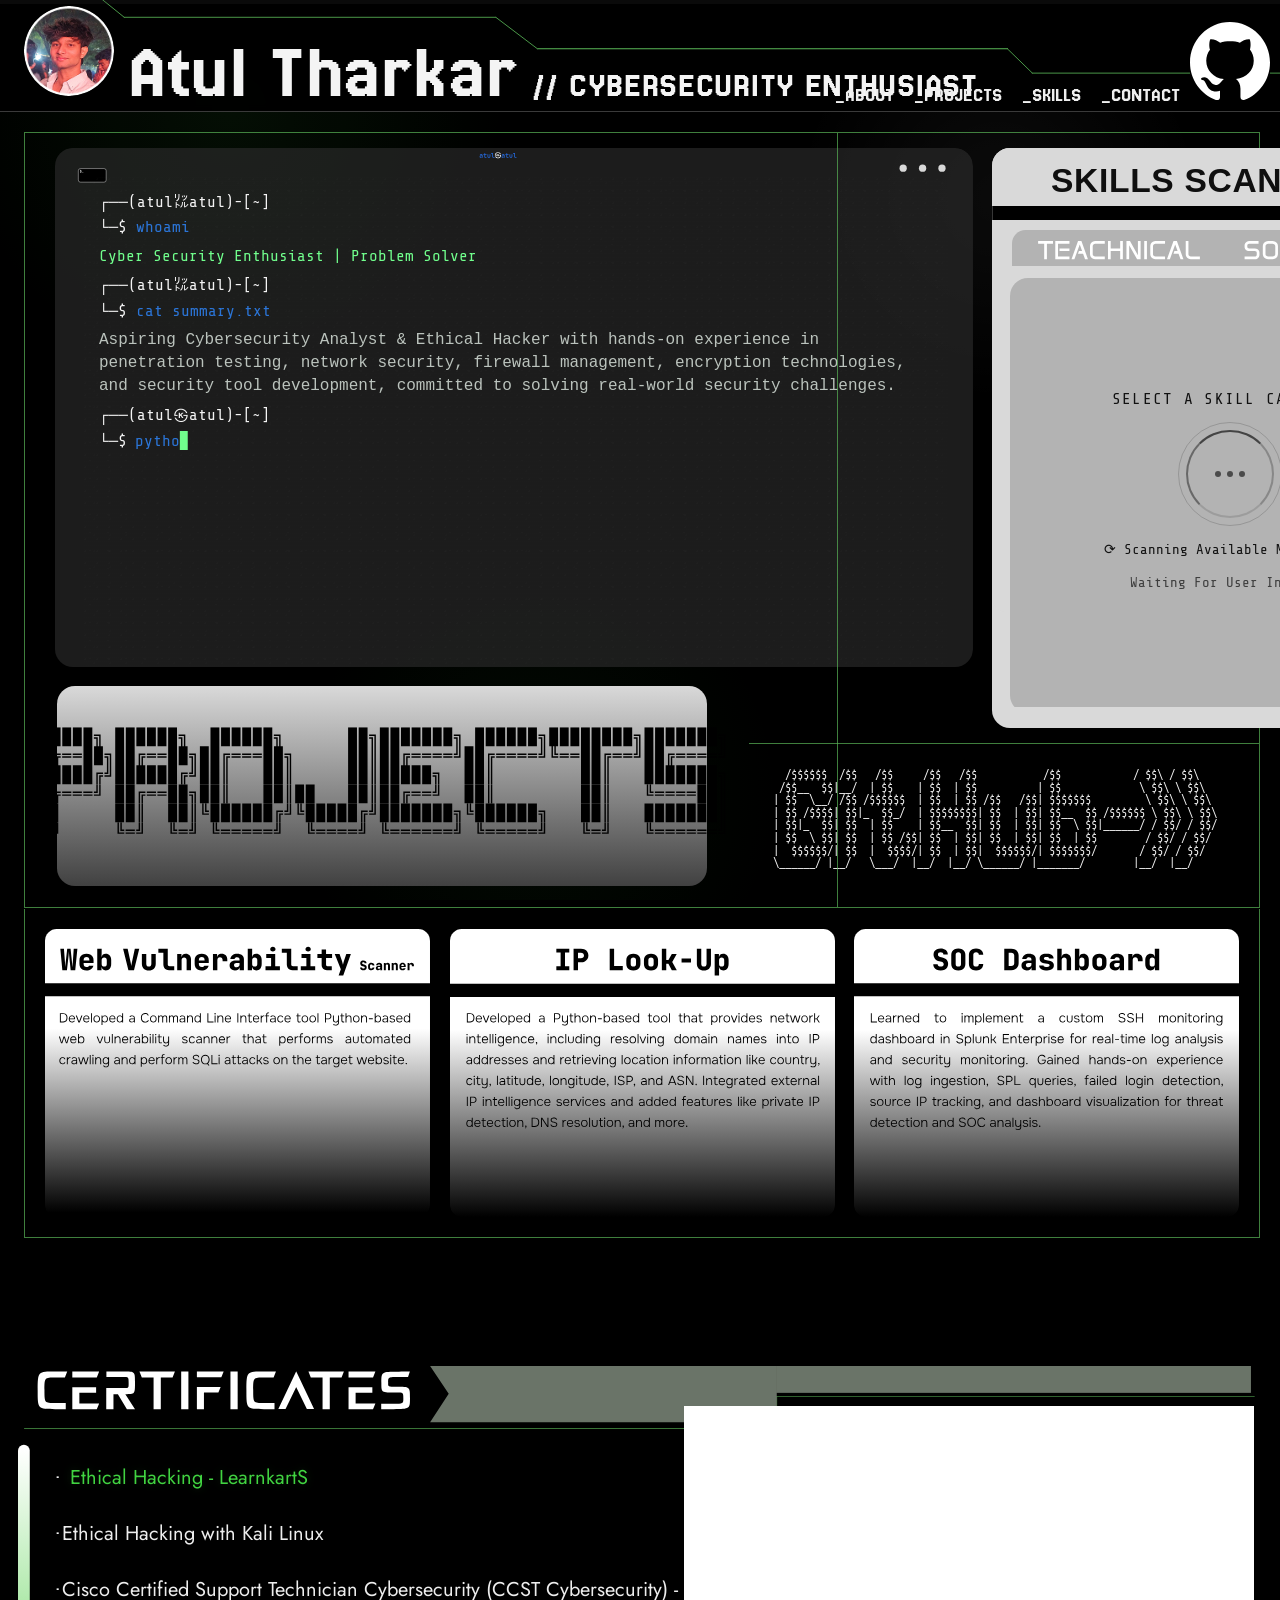
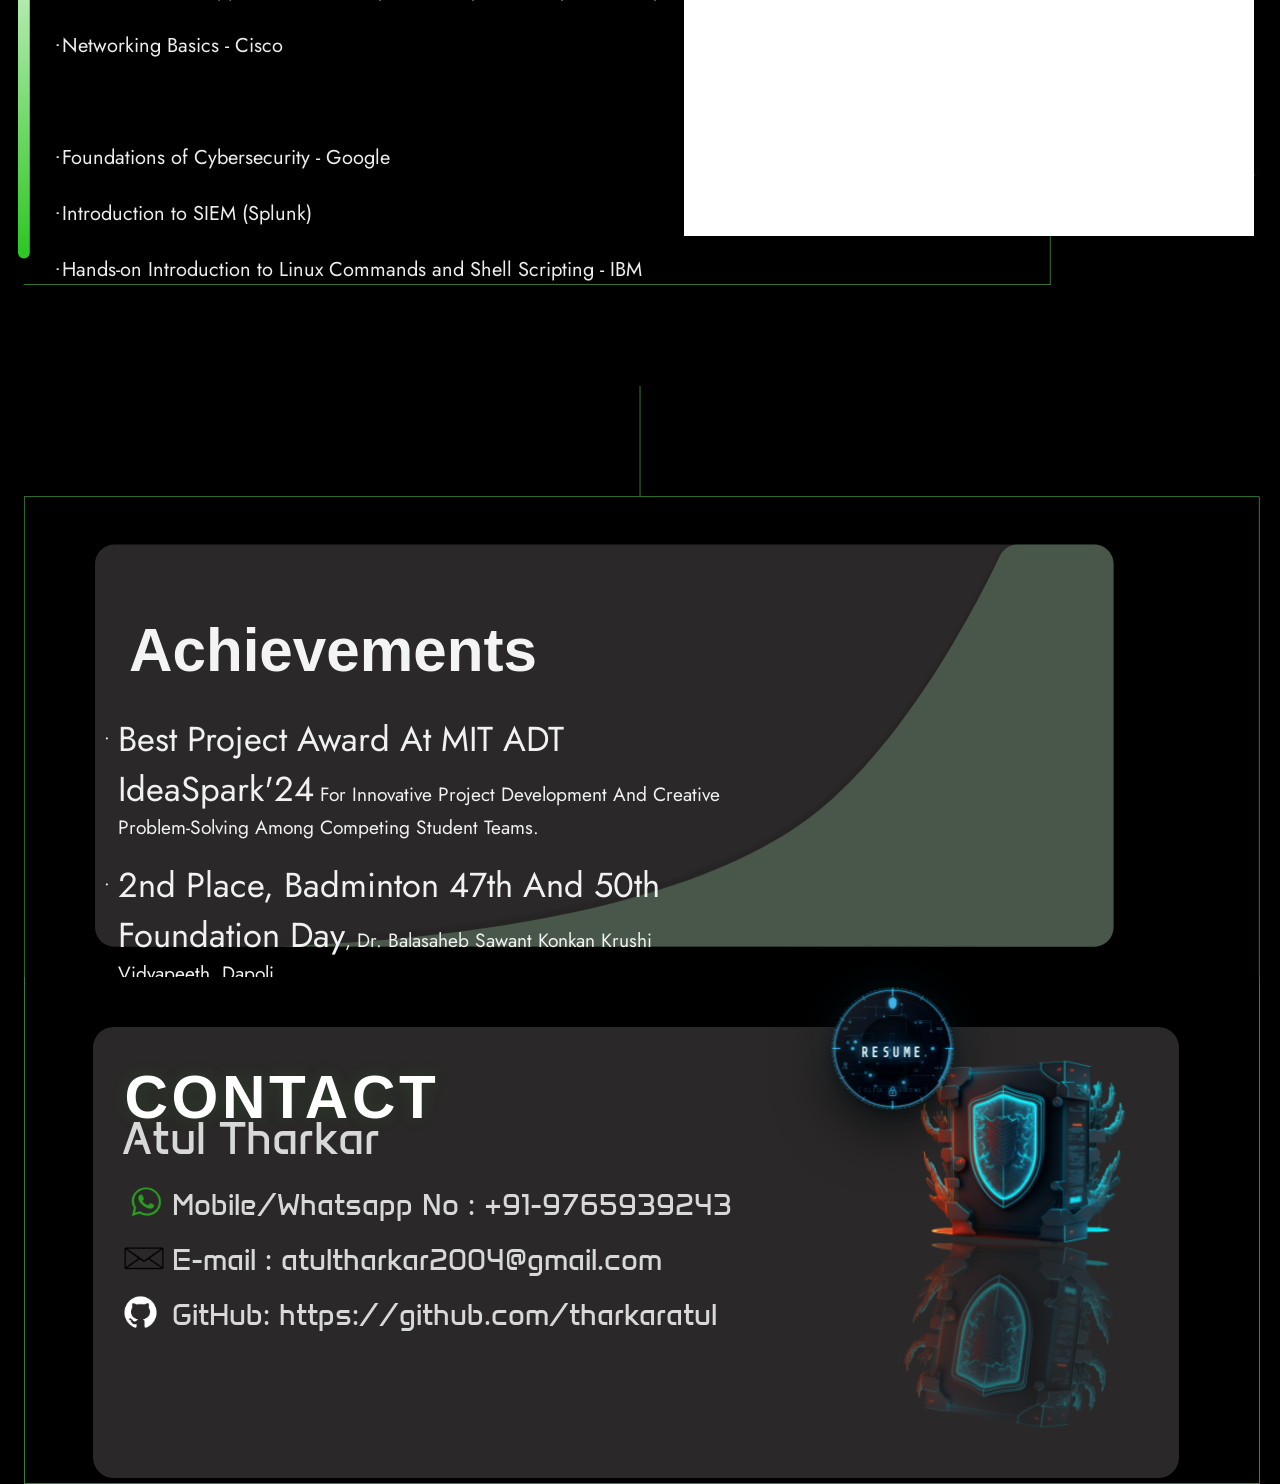
==== desktop.html @ 299be749 "Add responsive mobile portfolio" ====
<!doctype html>
<html lang="en">
  <head>
    <meta charset="UTF-8" />
    <meta name="viewport" content="width=1500, initial-scale=1.0" />
    <link href='https://fonts.googleapis.com/css?family=Jost' rel='stylesheet'>
    <link href='https://fonts.googleapis.com/css?family=Kodchasan' rel='stylesheet'>
    <link href='https://fonts.googleapis.com/css?family=Anta' rel='stylesheet'>
    <title>Atul Tharkar | Portfolio</title>
    <link
      rel="stylesheet"
      href="https://fonts.googleapis.com/css2?family=Jersey+25&family=Major+Mono+Display&family=Share+Tech+Mono&family=Teko:wght@500;600;700&display=swap"
    />
    <link rel="stylesheet" href="./style.css" />
  </head>
  <body>
    <div class="scroll-progress" aria-hidden="true">
      <span class="scroll-progress-bar" id="scroll-progress-bar"></span>
    </div>
    <div class="page-ambient" aria-hidden="true">
      <div class="cursor-spotlight" id="cursor-spotlight"></div>
      <div class="floating-particles" id="floating-particles"></div>
    </div>
    <div class="resume-bubble-layer" aria-live="polite">
      <button class="resume-bubble" id="resume-bubble" type="button" aria-label="Download resume">
        <span class="rbl-glass-base" aria-hidden="true"></span>
        <canvas class="rbl-circuit-canvas" id="rbl-circuit-canvas" aria-hidden="true"></canvas>
        <svg class="rbl-hud-ring" id="rbl-hud-ring" viewBox="0 0 200 200" aria-hidden="true">
          <circle class="rbl-ring-outer" cx="100" cy="100" r="94"/>
          <g class="rbl-ticks" id="rbl-ticks"></g>
          <circle class="rbl-ring-scan" cx="100" cy="100" r="88"/>
          <circle class="rbl-ring-inner" cx="100" cy="100" r="78"/>
          <path class="rbl-bracket" d="M100,8 L100,18"/>
          <path class="rbl-bracket" d="M100,182 L100,192"/>
          <path class="rbl-bracket" d="M8,100 L18,100"/>
          <path class="rbl-bracket" d="M182,100 L192,100"/>
          <g class="rbl-shield" transform="translate(100,28)">
            <path d="M0,-8 L6,-4 L6,2 Q6,8 0,11 Q-6,8 -6,2 L-6,-4 Z"/>
          </g>
          <g class="rbl-lock" transform="translate(100,168)">
            <rect x="-5" y="-3" width="10" height="8" rx="1"/>
            <path d="M-3,-3 Q-3,-9 0,-9 Q3,-9 3,-3"/>
            <circle cx="0" cy="1" r="1.5" fill="none" stroke-width="1"/>
          </g>
          <text class="rbl-hud-label" x="22" y="72">SEC</text>
          <text class="rbl-hud-label" x="22" y="132">LVL</text>
          <text class="rbl-hud-label rbl-hud-label-right" x="178" y="72">HUD</text>
          <text class="rbl-hud-label rbl-hud-label-right" x="178" y="132">v2.4</text>
          <circle class="rbl-status-dot rbl-dot-a" cx="38" cy="100" r="2.5"/>
          <circle class="rbl-status-dot rbl-dot-b" cx="162" cy="100" r="2.5"/>
        </svg>
        <span class="rbl-sheen" aria-hidden="true"></span>
        <span class="rbl-core" aria-hidden="true"></span>
        <span class="rbl-label" data-default="RESUME" data-hover="DOWNLOAD" aria-hidden="true">RESUME</span>
        <span class="rbl-sublabel" aria-hidden="true">[ CLICK TO ACCESS ]</span>
        <span class="rbl-orbit-wrap" id="rbl-orbit-particles" aria-hidden="true"></span>
        <span class="rbl-ambient" aria-hidden="true"></span>
        <span class="rbl-ripple" id="rbl-ripple" aria-hidden="true"></span>
      </button>
      <div class="resume-terminal-popup" id="resume-terminal-popup" aria-hidden="true">
        <div class="resume-terminal-popup-head">resume-daemon</div>
        <div class="resume-terminal-popup-body">Downloading resume.pdf...</div>
        <div class="resume-terminal-popup-bar">███████████ 100%</div>
      </div>
    </div>
    <header class="site-header">
      <div class="container top-bar">
        <img src="./src/Group 7.svg" alt="" aria-hidden="true" class="header-frame-line" />
        <a href="#home" class="brand-wrap">
          <img src="./src/avatar.png" alt="Atul Tharkar" class="avatar" />
          <span class="brand-text">Atul Tharkar</span>
          <span class="tagline">// CYBERSECURITY ENTHUSIAST</span>
        </a>
        <nav aria-label="Main navigation">
          <ul class="nav-links">
            <li><a href="#about">_ABOUT</a></li>
            <li><a href="#projects">_PROJECTS</a></li>
            <li><a href="#skills">_SKILLS</a></li>
            <li><a href="#contact">_CONTACT</a></li>
          </ul>
        </nav>
        <a href="https://github.com/tharkaratul?tab=repositories" class="github-pill" aria-label="GitHub profile">
          <img src="./src/GitHub_Invertocat_White.svg" alt="GitHub" class="github-image"/>
        </a>
      </div>
    </header>

    <main id="home" class="container">
      <section class="hero-grid reveal-up" data-reveal data-parallax data-parallax-speed="0.03">
        <div class="panel_terminal reveal-up motion-card" id="about" data-reveal data-tilt>
          <div class="terminal-window" aria-label="Animated terminal introduction">
            <img src="./src/Group 14.svg" alt="" class="terminal_panel"/>
            <div class="terminal-shell" id="terminal-shell">
              <div class="terminal-noise" aria-hidden="true"></div>
              <div class="terminal-scanlines" aria-hidden="true"></div>
              <div class="terminal-matrix" id="terminal-matrix" aria-hidden="true"></div>
              <div class="terminal-output" id="terminal-output"></div>
              <div class="terminal-kali-display" id="terminal-kali-display" style="display:none;">
                <div class="terminal-kali-display-top">┌──(atul㉿atul)-[~]</div>
                <div class="terminal-kali-display-bottom">
                  <span>└─$</span>
                  <span class="terminal-kali-typing" id="terminal-kali-typing"></span>
                </div>
              </div>
              <form class="terminal-input-row is-hidden" id="terminal-form" autocomplete="off">
                <label class="terminal-input-prompt" for="terminal-input">
                  <span class="terminal-input-entry terminal-prompt-kali" id="terminal-prompt-kali">
                    <span class="terminal-input-prompt-kali-top">┌──(atul㉿atul)-[~]</span>
                    <span class="terminal-input-prompt-kali-bottom">└─$</span>
                    <input class="terminal-input" id="terminal-input" name="terminal-input" type="text"
                      autocapitalize="off" autocomplete="off" autocorrect="off" spellcheck="false"/>
                  </span>
                  <span class="terminal-input-entry terminal-prompt-cmd is-hidden" id="terminal-prompt-cmd">
                    <span class="terminal-input-prompt-bottom">Command :</span>
                    <input class="terminal-input terminal-input-cmd" id="terminal-input-cmd" name="terminal-input-cmd" type="text"
                      autocapitalize="off" autocomplete="off" autocorrect="off" spellcheck="false"/>
                  </span>
                </label>
              </form>
            </div>
          </div>
        </div>

        <div class="panel panel-skills reveal-up motion-card" id="skills" data-reveal data-tilt>
          <img src="./src/Rectangle 3.svg" alt="Skills scanner panel" />
          <h2 class="skills-title">SKILLS SCANNER</h2>
          <img src="./src/Line 2.svg" class="scanner-line"/>
          <div class="skills-buttons" aria-label="Skills scanner filters">
            <button class="skills-filter-button" type="button" data-view="technical">
              <img src="./src/Group 15.svg" alt="" aria-hidden="true" />
            </button>
            <button class="skills-filter-button" type="button" data-view="non-technical">
              <img src="./src/Group 16.svg" alt="" aria-hidden="true" />
            </button>
          </div>
          <section class="skills-scanner-content" aria-label="Technical skills scan results">
            <img src="./src/Rectangle 7.svg" alt="" aria-hidden="true" class="skills-scanner-bg"/>
            <pre class="skills-scanner-ascii">  ______ _     _ _ _           ______
 / _____) |   (_) | |         / _____)
( (____ | |  _ _| | |  ___   ( (____   ____ _____ ____  ____  _____  ____
 \____ \| |_/ ) | | | /___)   \____ \ / ___|____ |  _ \|  _ \| ___ |/ ___)
 _____) )  _ (| | | ||___ |   _____) | (___/ ___ | | | | | | | ____| |
(______/|_| \_)_|\_)_|___/   (______/ \____)_____|_| |_|_| |_|_____)_|</pre>
            <div class="scanner-groups" id="scanner-groups"></div>
          </section>
        </div>
      </section>

      <section id="projects" class="projects-title-wrap reveal-up" data-reveal data-parallax data-parallax-speed="0.022">
        <div class="projects-title" aria-label="Projects title" data-reveal>
          <img src="./src/projects-bg.svg" alt="" class="projects-bg" />
          <img src="./src/projects-text.svg" alt="Projects" class="projects-text" />
        </div>
        <div class="Github_block">
          <a class="github-ascii-card reveal-up motion-card"
            href="https://github.com/tharkaratul?tab=repositories"
            target="_blank" rel="noreferrer" aria-label="Open GitHub profile" data-reveal data-tilt>
            <pre class="github-ascii">
    /$$$$$$  /$$   /$$     /$$   /$$           /$$            / $$\ / $$\
   /$$__  $$|__/  | $$    | $$  | $$          | $$             \ $$\ \ $$\
  | $$  \__/ /$$ /$$$$$$  | $$  | $$ /$$   /$$| $$$$$$$         \ $$\ \ $$\
  | $$ /$$$$| $$|_  $$_/  | $$$$$$$$| $$  | $$| $$__  $$ /$$$$$$ \ $$\ \ $$\
  | $$|_  $$| $$  | $$    | $$__  $$| $$  | $$| $$  \ $$|______/ / $$/ / $$/
  | $$  \ $$| $$  | $$ /$$| $$  | $$| $$  | $$| $$  | $$        / $$/ / $$/
  |  $$$$$$/| $$  |  $$$$/| $$  | $$|  $$$$$$/| $$$$$$$/       / $$/ / $$/
  \______/ |__/   \___/  |__/  |__/ \______/ |_______/        |__/  |__/</pre>
          </a>
        </div>
      </section>

      <section class="cards-grid reveal-up" data-reveal>
        <article class="project-card reveal-up motion-card glow-border" data-reveal data-tilt>
          <img src="./src/Group 5.svg" alt="Web-Vulnerability-Scanner" class="project-card-image" />
          <a class="project-view-link" href="https://github.com/tharkaratul/Web-Vulnerability-Scanner" target="_blank" rel="noreferrer">View</a>
        </article>
        <article class="project-card reveal-up motion-card glow-border" data-reveal data-tilt data-reveal-delay="0.08">
          <img src="./src/Group 6.svg" alt="IP Look-Up project panel" class="project-card-image"/>
          <a class="project-view-link" href="https://github.com/tharkaratul/IP-Location-Look-Up" target="_blank" rel="noreferrer">View</a>
        </article>
        <article class="project-card reveal-up motion-card glow-border" data-reveal data-tilt data-reveal-delay="0.16">
          <img src="./src/Group_11.svg" alt="SOC Dashboard project panel" class="project-card-image" />
          <a class="project-view-link" href="https://github.com/tharkaratul/Splunk-SSH_Dashboard" target="_blank" rel="noreferrer">View</a>
        </article>
      </section>

      <section class="certificates-section reveal-up" aria-labelledby="certificates-title" data-reveal data-parallax data-parallax-speed="0.018">
        <img src="./src/Group 12.svg" alt="" aria-hidden="true" class="certificates-frame" />
        <div class="certificates-copy">
          <img src="./src/Group 20.svg" alt="" class="certificate-head"/>
          <ul class="certificates-list">
            <li class="reveal-up" data-reveal>
              <button class="certificate-link is-active" type="button" data-preview-type="pdf"
                data-preview-src="./certificate/cehv12.pdf#toolbar=0&navpanes=0&scrollbar=0" data-file-label="cehv12.pdf">
                Ethical Hacking - LearnkartS
              </button>
            </li>
            <li class="reveal-up" data-reveal data-reveal-delay="0.05">
              <button class="certificate-link" type="button" data-preview-type="pdf"
                data-preview-src="./certificate/Coursera 34S3XPJH5AR4.pdf#toolbar=0&navpanes=0&scrollbar=0" data-file-label="Coursera 34S3XPJH5AR4.pdf">
                Ethical Hacking with Kali Linux
              </button>
            </li>
            <li class="reveal-up" data-reveal data-reveal-delay="0.1">
              <button class="certificate-link" type="button" data-preview-type="pdf"
                data-preview-src="./certificate/certiport.pdf#toolbar=0&navpanes=0&scrollbar=0" data-file-label="certiport.pdf">
                Cisco Certified Support Technician Cybersecurity (CCST Cybersecurity) - Cisco
              </button>
            </li>
            <li class="reveal-up" data-reveal data-reveal-delay="0.15">
              <button class="certificate-link" type="button" data-preview-type="pdf"
                data-preview-src="./certificate/NetworkingBasicsUpdate.pdf#toolbar=0&navpanes=0&scrollbar=0" data-file-label="NetworkingBasicsUpdate.pdf">
                Networking Basics - Cisco
              </button>
            </li>
            <li class="reveal-up" data-reveal data-reveal-delay="0.2">
              <button class="certificate-link" type="button" data-preview-type="pdf"
                data-preview-src="./certificate/CyberThreatManagementUpdate20250905-31-41xlsn.pdf#toolbar=0&navpanes=0&scrollbar=0" data-file-label="CyberThreatManagement.pdf">
                Cyber Threat Management - Cisco
              </button>
            </li>
            <li class="reveal-up" data-reveal data-reveal-delay="0.25">
              <button class="certificate-link" type="button" data-preview-type="pdf"
                data-preview-src="./certificate/google certificate.pdf#toolbar=0&navpanes=0&scrollbar=0" data-file-label="google certificate.pdf">
                Foundations of Cybersecurity - Google
              </button>
            </li>
            <li class="reveal-up" data-reveal data-reveal-delay="0.3">
              <button class="certificate-link" type="button" data-preview-type="pdf"
                data-preview-src="./certificate/SIEM.pdf#toolbar=0&navpanes=0&scrollbar=0" data-file-label="SIEM.pdf">
                Introduction to SIEM (Splunk)
              </button>
            </li>
            <li class="reveal-up" data-reveal data-reveal-delay="0.35">
              <button class="certificate-link" type="button" data-preview-type="pdf"
                data-preview-src="./certificate/Hands-On.pdf#toolbar=0&navpanes=0&scrollbar=0" data-file-label="Hands-On.pdf">
                Hands-on Introduction to Linux Commands and Shell Scripting - IBM
              </button>
            </li>
          </ul>
        </div>
        <aside class="certificate-preview motion-card glow-border" data-tilt data-reveal>
          <iframe class="certificate-pdf-viewer" title="Certificate PDF preview"></iframe>
          <div class="certificate-dummy-view">
            <p class="certificate-dummy-title">Preview available</p>
            <p class="certificate-dummy-path" id="certificate-dummy-path"></p>
          </div>
        </aside>
      </section>

      <section class="achievements-contact-section reveal-up" aria-label="Achievements and contact" data-reveal data-parallax data-parallax-speed="0.014">
        <img src="./src/Group 9.svg" alt="" aria-hidden="true" class="achievements-frame" />
        <div class="achievements-column">
          <img src="./src/Rectangle 13.svg" class="achievement-card"/>
          <h2 class="Achievements-title" data-reveal-delay="0.16">Achievements</h2>
          <ul class="achievements-list">
            <li class="reveal-up" data-reveal>
              <span class="achievement-lead">Best Project Award At MIT ADT IdeaSpark'24</span> For Innovative Project Development And
              Creative Problem-Solving Among Competing Student Teams.
            </li>
            <li class="reveal-up" data-reveal data-reveal-delay="0.08">
              <span class="achievement-lead">2nd Place, Badminton 47th And 50th Foundation Day</span>, Dr. Balasaheb Sawant Konkan
              Krushi Vidyapeeth, Dapoli
            </li>
            <li class="reveal-up" data-reveal data-reveal-delay="0.16">
              <span class="achievement-lead">Disciplinary Co-Head, MIT ADT ACES Club:</span> Led Event Discipline, Managed Teams, And
              Ensured Seamless Execution Of Large-Scale College Activities.
            </li>
          </ul>
        </div>
      </section>

      <section class="contact-section reveal-up" id="contact" aria-label="Contact" data-reveal>
        <img src="./src/Group 23.svg" alt="" aria-hidden="true" class="contact-section-bg" />
        <div class="contact-section-content">
          <h2 class="contact-section-title">CONTACT</h2>
          <ul class="contact-section-list">
            <li class="reveal-up" data-reveal><a class="contact-name">Atul Tharkar</a></li>
            <li class="reveal-up" data-reveal data-reveal-delay="0.06">
              <img src="./src/whatsapp-icon.png" class="whatsapp-icon">
              Mobile/Whatsapp No : <a href="https://wa.me/9765939243">+91-9765939243</a>
            </li>
            <li class="reveal-up" data-reveal data-reveal-delay="0.12">
              E-mail : <img src="./src/mail-icon.png" class="mail-icon">
              <a href="mailto:atultharkar2004@gmail.com">atultharkar2004@gmail.com</a>
            </li>
            <li class="reveal-up" data-reveal data-reveal-delay="0.18">
              <img src="./src/github.png" class="github">
              GitHub: <a href="https://github.com/tharkaratul?tab=repositories" target="_blank" rel="noreferrer">https://github.com/tharkaratul</a>
            </li>
            <li class="reveal-up" data-reveal>
              <img src="./src/google-icon.svg" class="google-icon"/>
              <a href="https://forms.gle/e1np7A6iPM3LC48H9">Google form</a>
            </li>
          </ul>
        </div>
      </section>
    </main>

    <script>
      /* ── DOM refs ────────────────────────────────────────────────── */
      const certificatePreview    = document.querySelector(".certificate-preview");
      const certificatePdfViewer  = document.querySelector(".certificate-pdf-viewer");
      const certificateDummyPath  = document.getElementById("certificate-dummy-path");
      const certificateLinks      = document.querySelectorAll(".certificate-link");
      const scannerContent        = document.querySelector(".skills-scanner-content");
      const scannerGroups         = document.getElementById("scanner-groups");
      const filterButtons         = document.querySelectorAll(".skills-filter-button");
      const scrollProgressBar     = document.getElementById("scroll-progress-bar");
      const cursorSpotlight       = document.getElementById("cursor-spotlight");
      const floatingParticles     = document.getElementById("floating-particles");
      const resumeBubble          = document.getElementById("resume-bubble");
      const resumeBubbleText      = document.querySelector(".rbl-label");
      const resumeBubbleRipple    = document.getElementById("rbl-ripple");
      const resumeTerminalPopup   = document.getElementById("resume-terminal-popup");
      const labTerminalShell      = document.getElementById("terminal-shell");
      const labTerminalOutput     = document.getElementById("terminal-output");
      const labTerminalForm       = document.getElementById("terminal-form");
      const labTerminalInput      = document.getElementById("terminal-input");
      const labTerminalMatrix     = document.getElementById("terminal-matrix");
      const labTerminalPromptKali = document.getElementById("terminal-prompt-kali");
      const labTerminalPromptCmd  = document.getElementById("terminal-prompt-cmd");
      const labTerminalInputCmd   = document.getElementById("terminal-input-cmd");
      const labTerminalKaliDisplay= document.getElementById("terminal-kali-display");
      const labTerminalKaliTyping = document.getElementById("terminal-kali-typing");

      /* ── Terminal helpers ────────────────────────────────────────── */
      const labPromptTop    = "\u250c\u2500\u2500(atul\u3351atul)-[~]";
      const labPromptBottom = "\u2514\u2500$";
      const labTerminalState = { busy:true, history:[], historyIndex:-1, pendingAction:null, matrixTimer:null, hasLoaded:false };
      const labSleep = ms => new Promise(r => setTimeout(r, ms));

      const typeKaliCommand = async (text, el) => {
        if (!el) return;
        el.textContent = "";
        for (let i = 0; i < text.length; i++) { el.textContent += text[i]; await labSleep(80); }
      };

      const escL = (v = "") => v.replaceAll("&","&amp;").replaceAll("<","&lt;").replaceAll(">","&gt;");
      const scrollL = (s=true) => labTerminalOutput?.scrollTo({ top:labTerminalOutput.scrollHeight, behavior:s?"smooth":"auto" });

      const focusL = () => requestAnimationFrame(() => {
        if (labTerminalInputCmd && !labTerminalInputCmd.disabled) { labTerminalInputCmd.focus({preventScroll:true}); return; }
        if (labTerminalInput && !labTerminalInput.disabled) labTerminalInput.focus({preventScroll:true});
      });

      const appendLNode = (node, s=true) => {
        if (!labTerminalOutput) return node;
        if (labTerminalForm && labTerminalForm.parentElement === labTerminalOutput)
          labTerminalOutput.insertBefore(node, labTerminalForm);
        else labTerminalOutput.appendChild(node);
        scrollL(s); return node;
      };

      const appendLL = (text, cls="") => { const d=document.createElement("div"); d.className=`terminal-line${cls?" "+cls:""}`; d.textContent=text; return appendLNode(d); };
      const appendLB = (text, cls="") => { const p=document.createElement("pre"); p.className=`terminal-block${cls?" "+cls:""}`; p.textContent=text; return appendLNode(p); };

      const buildLPrompt = (cmd="") => {
        const r=document.createElement("div"); r.className="terminal-prompt-line terminal-prompt-stack";
        r.innerHTML=`<span class="terminal-prompt">${escL(labPromptTop)}</span><span><span class="terminal-prompt">${escL(labPromptBottom)}</span>${cmd?` <span class="terminal-command">${escL(cmd)}</span>`:""}</span>`;
        return r;
      };
      const appendLE  = cmd => appendLNode(buildLPrompt(cmd));
      const appendLCE = cmd => { const r=document.createElement("div"); r.className="terminal-prompt-line terminal-cmd-echo"; r.innerHTML=`<span class="terminal-cmd-echo-label">Command :</span><span class="terminal-cmd-echo-value">${escL(cmd)}</span>`; return appendLNode(r); };
      const appendLIP = (cmd,p) => { const r=document.createElement("div"); r.className="terminal-prompt-line"; r.innerHTML=`<span class="terminal-prompt">${escL(p)}</span><span class="terminal-command">${escL(cmd)}</span>`; return appendLNode(r); };

      const typeLL = async (text, cls="", spd=16) => {
        const d=document.createElement("div"); d.className=`terminal-line${cls?" "+cls:""}`;
        appendLNode(d,false);
        for (let i=0;i<text.length;i++){d.textContent+=text[i];scrollL(false);await labSleep(spd);}
        scrollL(); return d;
      };

      const typeLPE = async (cmd, spd=28) => {
        const r=buildLPrompt(); r.querySelectorAll(".terminal-prompt")[1].insertAdjacentHTML("afterend",' <span class="terminal-command"></span>');
        appendLNode(r,false);
        const cn=r.querySelector(".terminal-command");
        for(let i=0;i<cmd.length;i++){cn.textContent+=cmd[i];scrollL(false);await labSleep(spd);}
        scrollL();
      };

      const setLA = (enabled, ph="", mode="cmd") => {
        if(!labTerminalInput||!labTerminalForm) return;
        labTerminalState.busy=!enabled;
        labTerminalForm.classList.toggle("is-hidden",!enabled&&!labTerminalState.hasLoaded);
        if(!enabled){labTerminalInput.disabled=true;labTerminalInput.blur();if(labTerminalInputCmd){labTerminalInputCmd.disabled=true;labTerminalInputCmd.blur();}return;}
        labTerminalState.hasLoaded=true; labTerminalForm.classList.remove("is-hidden");
        if(mode==="kali"){
          labTerminalPromptKali?.classList.remove("is-hidden"); labTerminalPromptCmd?.classList.add("is-hidden");
          labTerminalInput.disabled=false; labTerminalInput.placeholder=ph; labTerminalInput.value="";
          if(labTerminalInputCmd) labTerminalInputCmd.disabled=true;
          if(labTerminalOutput) labTerminalOutput.appendChild(labTerminalForm);
          scrollL(false); requestAnimationFrame(()=>labTerminalInput.focus({preventScroll:true}));
        } else {
          labTerminalPromptKali?.classList.add("is-hidden"); labTerminalPromptCmd?.classList.remove("is-hidden");
          const ai=labTerminalInputCmd||labTerminalInput; ai.disabled=false; ai.placeholder=ph; ai.value="";
          labTerminalInput.disabled=true;
          if(labTerminalOutput) labTerminalOutput.appendChild(labTerminalForm);
          scrollL(false); requestAnimationFrame(()=>ai.focus({preventScroll:true}));
        }
      };

      const addLD = () => appendLL("━━━━━━━━━━━━━━━━━━━━━━━━━━━━━━","terminal-divider");
      const rndF  = a => a[Math.floor(Math.random()*a.length)];
      const rndI  = (a,b) => Math.floor(Math.random()*(b-a+1))+a;
      const buildIP = () => [rndI(23,223),rndI(11,252),rndI(7,249),rndI(3,244)].join(".");
      const buildDate = off => { const d=new Date(Date.UTC(2026,rndI(0,11),rndI(1,28),rndI(0,23),rndI(0,59),rndI(0,59))); d.setUTCDate(d.getUTCDate()+off); return d.toUTCString(); };

      const geos = [{country:"Germany",code:"DE",region:"Bavaria",city:"Munich",lat:"48.1351",lon:"11.5820"},{country:"Singapore",code:"SG",region:"Central Region",city:"Singapore",lat:"1.3521",lon:"103.8198"},{country:"United States",code:"US",region:"Virginia",city:"Ashburn",lat:"39.0438",lon:"-77.4874"},{country:"Netherlands",code:"NL",region:"North Holland",city:"Amsterdam",lat:"52.3676",lon:"4.9041"},{country:"India",code:"IN",region:"Maharashtra",city:"Mumbai",lat:"19.0760",lon:"72.8777"}];
      const hosts = ["Cloudflare Inc.","Amazon Data Services","DigitalOcean LLC","Akamai International","Hetzner Online GmbH"];
      const sslIs = ["Let's Encrypt","DigiCert TLS RSA SHA256","Sectigo RSA Domain Validation","GlobalSign Secure Server CA","Google Trust Services"];
      const payloads = ["?","\\x27UNION SELECT","../","//*","' OR '1'='1","../../../etc/passwd","<script>alert(1)<\\/script>","${7*7}"];
      const crawlPaths = ["/blog/red-team-notes","/products/api/v1/status","/assets/js/dashboard.js","/login?redirect=%2Fadmin","/careers/security-analyst","/docs/exposure-checklist","/api/internal/heartbeat","/admin/backup-2026.zip","/reports/q2-findings","/support/ticket/incident-response"];

      const showBanner = async () => {
        addLD(); await typeLL("Interactive Cyber Lab Loaded","terminal-success",12); await typeLL("Type 'help' to begin","terminal-accent",12); addLD();
        await typeLL("Available Commands:","terminal-muted",12);
        for (const c of ["help","whoami","skills","projects","social","clear","lookup","scanner","crawler","matrix","sudo"]) await typeLL(`- ${c}`,"terminal-muted",10);
      };

      const runLookup = async t => {
        const ip=buildIP(),geo=rndF(geos),iss=rndF(sslIs),ho=rndF(hosts),vf=buildDate(0),vu=buildDate(rndI(60,120));
        await labSleep(220);
        await typeLL("You Only Got 500 Chances To Search ...!!!!!","terminal-warning",12);
        await typeLL(`Resolving target: ${t}`,"terminal-accent",12);
        await typeLL("IP Geolocation Result","terminal-success",12);
        await typeLL("-----------------------------------------------------","terminal-divider",2);
        for (const l of [`IP Address : ${ip}`,`Country    : ${geo.country}`,`Country Code: ${geo.code}`,`State/Region: ${geo.region}`,`City       : ${geo.city}`,"-----------------------------------------------------",`Latitude :- ${geo.lat}`,`Longitude :- ${geo.lon}`,`Hosting Company :- ${ho}`,`Issuer Name: ${iss}`,"-----------------------------------------------------",`Valid from: ${vf}`,`Valid until: ${vu}`]) {
          await typeLL(l,l.includes("----")?"terminal-divider":"terminal-muted",8); await labSleep(60);
        }
      };

      const runScanner = async fp => {
        if(fp) await typeLL(`Loaded payload file: ${fp}`,"terminal-accent",12);
        let n404=0;
        for(let r=0;r<rndI(4,6);r++){
          const p=rndF(payloads),sc=rndF([200,200,200,302,403,500,404]);
          if(sc===404)n404++;
          await typeLL("Loading....","terminal-muted",10); await labSleep(180);
          await typeLL(`status_code - ${sc} | Payload - ${p}`,sc>=400?"terminal-warning":"terminal-success",8);
          await typeLL(`Response from page | - <Response [${sc}]>`,sc>=400?"terminal-error":"terminal-muted",8);
          await labSleep(140);
        }
        await typeLL(`Total 404 Status Code are ${n404}`,"terminal-accent",12);
      };

      const runCrawler = async () => {
        await typeLL("Creating project Task","terminal-accent",12);
        await typeLL("| Status_code | URL |","terminal-divider",8);
        await typeLL("| 200 | https://target.com |","terminal-success",8);
        for(const n of [2,3,4]){await typeLL(`Active Crawlers ${n}`,"terminal-warning",10);await labSleep(120);}
        await typeLL(`${rndI(57,93)} links in the queue`,"terminal-accent",10);
        for(let i=0;i<12;i++){
          const p=rndF(crawlPaths),pr=Math.random()>0.22?"https":"http",sc=rndF([200,200,200,301,302,403]);
          await typeLL(`[${sc}] ${pr}://target.com${p}`,sc>=400?"terminal-warning":"terminal-muted",8); await labSleep(110);
        }
      };

      const doMatrix = () => {
        if(!labTerminalMatrix) return;
        labTerminalMatrix.innerHTML="";
        for(let i=0;i<8;i++){const c=document.createElement("pre");c.className="terminal-matrix-column";c.style.animationDelay=`${i*0.12}s`;c.textContent=Array.from({length:26},()=>rndF(["0","1","7","A","F","#","$","%"])).join("\n");labTerminalMatrix.appendChild(c);}
        labTerminalMatrix.classList.add("is-active");
        clearTimeout(labTerminalState.matrixTimer);
        labTerminalState.matrixTimer=setTimeout(()=>labTerminalMatrix.classList.remove("is-active"),2200);
      };

      const execCmd = async raw => {
        const cmd=raw.trim().toLowerCase(); if(!cmd) return;
        const H={
          help: async()=>showBanner(),
          ls: async()=>typeLL("about.txt  certs/  projects/  recon/  social.json  tools/","terminal-muted",8),
          whoami: async()=>{await typeLL("Cyber Security Enthusiast | Problem Solver","terminal-success",12);await typeLL("Focused on building cybersecurity projects, exploring new security techniques, and continuously learning emerging technologies in cybersecurity and network security.","terminal-muted",8);},
          skills: async()=>appendLB("Recon      : Nmap, Burp Suite, Wireshark, OWASP ZAP\nDetection  : Splunk, MITRE ATT&CK, Kill Chain\nScripting  : Python, Bash, Linux shell scripting\nSystems    : Kali Linux, Windows","terminal-muted"),
          projects: async()=>{addLD();await typeLL("[1] IP Geolocation Lookup Tool","terminal-success",10);await typeLL("Command: lookup","terminal-accent",10);await typeLL("","terminal-muted",2);await typeLL("[2] Vulnerability Scanner","terminal-success",10);await typeLL("Command: scanner","terminal-accent",10);await typeLL("","terminal-muted",2);await typeLL("[3] Web Crawler","terminal-success",10);await typeLL("Command: crawler","terminal-accent",10);addLD();},
          social: async()=>appendLB("GitHub   : https://github.com/tharkaratul\nLinkedIn : https://www.linkedin.com/in/atul-tharkar","terminal-muted"),
          clear: async()=>{if(labTerminalOutput)labTerminalOutput.innerHTML="";},
          lookup: async()=>{await typeLL("python index.py","terminal-command",12);await typeLL("Enter Website Name Or IP Address :","terminal-warning",10);labTerminalState.pendingAction={type:"lookup"};setLA(true,"example.com or 8.8.8.8","cmd");},
          scanner: async()=>{await typeLL("python scanner.py -t https://target.com -s","terminal-command",12);await typeLL("If no file is selected, then the default payloads will be executed","terminal-warning",10);await typeLL("Enter the file path -","terminal-warning",10);labTerminalState.pendingAction={type:"scanner"};setLA(true,"leave blank to use default payloads","cmd");},
          crawler: async()=>{await typeLL("python scanner.py -t https://target.com -c","terminal-command",12);await runCrawler();},
          matrix: async()=>{doMatrix();await typeLL("Matrix overlay engaged. Signal stream stabilized.","terminal-accent",10);},
          sudo: async()=>{await typeLL("[sudo] password for visitor:","terminal-warning",12);await labSleep(360);await typeLL("ACCESS DENIED","terminal-error",12);},
        };
        if(!H[cmd]){await typeLL(`command not found: ${cmd}`,"terminal-error",10);return;}
        await labSleep(120); await H[cmd]();
      };

      const handleSubmit = async e => {
        e.preventDefault(); if(labTerminalState.busy) return;
        const ai=(labTerminalPromptCmd&&!labTerminalPromptCmd.classList.contains("is-hidden")&&labTerminalInputCmd)?labTerminalInputCmd:labTerminalInput;
        if(!ai) return;
        const v=ai.value,tv=v.trim();
        if(!tv&&!labTerminalState.pendingAction) return;
        if(tv){labTerminalState.history.push(tv);}
        labTerminalState.historyIndex=labTerminalState.history.length;
        const pa=labTerminalState.pendingAction; labTerminalState.pendingAction=null;
        setLA(false,"executing...","cmd");
        if(pa?.type==="lookup"){appendLIP(tv||"example.com","Enter Website Name Or IP Address :");await runLookup(tv||"example.com");setLA(true,"type a command...","cmd");return;}
        if(pa?.type==="scanner"){appendLIP(tv||"[default payload set]","Enter the file path -");await runScanner(tv);setLA(true,"type a command...","cmd");return;}
        appendLCE(tv); await execCmd(tv); setLA(true,"type a command...","cmd");
      };

      const handleHistory = e => {
        if(labTerminalState.busy) return;
        const ai=e.target; if(!ai) return;
        if(e.key==="ArrowUp"){e.preventDefault();if(!labTerminalState.history.length)return;labTerminalState.historyIndex=Math.max(0,labTerminalState.historyIndex-1);ai.value=labTerminalState.history[labTerminalState.historyIndex]||"";return;}
        if(e.key==="ArrowDown"){e.preventDefault();labTerminalState.historyIndex=Math.min(labTerminalState.history.length,labTerminalState.historyIndex+1);ai.value=labTerminalState.historyIndex>=labTerminalState.history.length?"":labTerminalState.history[labTerminalState.historyIndex]||"";return;}
        if(e.key==="Enter"&&ai===labTerminalInputCmd){e.preventDefault();labTerminalForm?.dispatchEvent(new Event("submit",{cancelable:true}));}
      };

      const runIntro = async () => {
        if(!labTerminalOutput) return;
        setLA(false,"booting cyber lab...");
        await typeLPE("whoami",32);
        await typeLL("Cyber Security Enthusiast | Problem Solver","terminal-success",12); await labSleep(220);
        await typeLPE("cat summary.txt",22);
        appendLB("Aspiring Cybersecurity Analyst & Ethical Hacker with hands-on experience in penetration testing, network security, firewall management, encryption technologies, and security tool development, committed to solving real-world security challenges.","is-dim");
        await labSleep(300);
        if(labTerminalKaliDisplay){labTerminalKaliDisplay.style.display="block";labTerminalOutput?.appendChild(labTerminalKaliDisplay);scrollL();}
        await typeKaliCommand("python interact.py",labTerminalKaliTyping);
        await labSleep(800);
        const hint=" -- click enter in terminal";
        for(let i=0;i<hint.length;i++){if(labTerminalKaliTyping)labTerminalKaliTyping.textContent+=hint[i];await labSleep(55);}
        if(labTerminalKaliTyping) labTerminalKaliTyping.classList.add("typing-hint");
        await new Promise(res=>{const onE=e=>{if(e.key==="Enter"){e.preventDefault();document.removeEventListener("keydown",onE);res();}};document.addEventListener("keydown",onE);});
        if(labTerminalKaliTyping) labTerminalKaliTyping.classList.add("typing-complete");
        await labSleep(120); await showBanner(); setLA(true,"type a command...","cmd");
      };

      labTerminalShell?.addEventListener("click",focusL);
      labTerminalForm?.addEventListener("submit",handleSubmit);
      labTerminalInput?.addEventListener("keydown",handleHistory);
      labTerminalInputCmd?.addEventListener("keydown",handleHistory);
      document.addEventListener("keydown",e=>{
        if(e.key!=="Enter"||labTerminalState.busy||!labTerminalForm||labTerminalForm.classList.contains("is-hidden")) return;
        const a=document.activeElement; if(a&&labTerminalForm.contains(a)) return;
        focusL(); requestAnimationFrame(()=>{const ai=labTerminalInputCmd&&!labTerminalInputCmd.disabled?labTerminalInputCmd:labTerminalInput;if(ai)labTerminalForm.dispatchEvent(new Event("submit",{cancelable:true,bubbles:true}));});
      });

      /* ── Skills data ─────────────────────────────────────────────── */
      const technicalData = [
        { title:"TOOLS DETECTED !!!", items:[{label:"> Nmap",value:80},{label:"> Wireshark",value:65},{label:"> Burp Suite",value:60},{label:"> Splunk",value:75},{label:"> Metasploit",value:50},{label:"> Snort",value:65},{label:"> OWASP ZAP",value:60}] },
        { title:"FRAMEWORK DETECTED !!!", items:[{label:"> MITRE ATT&CK",value:70},{label:"> Cyber Kill Chain",value:60}] },
        { title:"PROGRAMMING LANGUAGE DETECTED !!!", items:[{label:"> Python",value:70},{label:"> Bash Scripting",value:75}] },
        { title:"OPERATING SYSTEM DETECTED !!!", items:[{label:"> KALI LINUX",value:85},{label:"> WINDOWS",value:75}] },
      ];
      const nonTechnicalData = [
        { title:"Soft-Skills DETECTED !!!", items:[{label:"> Communication",value:75},{label:"> Analysis",value:70},{label:"> Teamwork & Collaboration",value:80},{label:"> Decision Making",value:85},{label:"> Leadership",value:70},{label:"> Public Speaking",value:65}] },
        { title:"Courses DETECTED !!!", items:[{label:"> Vulnerability Analysis & Penetration Testing",value:70},{label:"> Bio-Metrics Security",value:50},{label:"> Cloud Security",value:60},{label:"> Reverse Engineering & Malware Analysis",value:55}] },
      ];

      const animateValues = () => {
        document.querySelectorAll(".scanner-value").forEach((v,i)=>{
          const t=Number(v.dataset.target||0), mf=v.previousElementSibling?.querySelector(".scanner-meter-fill");
          let cur=0; const tick=()=>{cur=Math.min(cur+2,t);v.textContent=cur+"%";if(mf)mf.style.width=cur+"%";if(cur<t)setTimeout(tick,22);}; setTimeout(tick,60+i*30);
        });
      };

      const renderScannerPlaceholder = () => {
        if(!scannerGroups||!scannerContent) return;
        scannerContent.classList.add("is-idle");
        scannerGroups.innerHTML=`<div class="scanner-placeholder"><p class="scanner-placeholder-title">Select a Skill Category</p><div class="scanner-placeholder-loader" aria-hidden="true"><div class="scanner-placeholder-core"><div class="scanner-placeholder-dots"><span></span><span></span><span></span></div></div></div><p class="scanner-placeholder-status">⟳ Scanning Available Modules...</p><p class="scanner-placeholder-waiting">Waiting For User Input...</p></div>`;
      };

      const renderGroups = groups => {
        if(!scannerGroups||!scannerContent) return;
        scannerContent.classList.remove("is-idle");
        scannerGroups.innerHTML=groups.map((g,gi)=>`<div class="scanner-group" style="animation-delay:${gi*90}ms"><h3 class="scanner-heading">${g.title}</h3>${g.items.map(it=>`<div class="scanner-row"><span class="scanner-label">${it.label}</span><div class="scanner-meter"><span class="scanner-meter-fill"></span></div><span class="scanner-value" data-target="${it.value}">0%</span></div>`).join("")}</div>`).join("");
        animateValues();
      };

      /* ── Scroll / reveal / parallax / tilt / spotlight / particles ── */
      const updateScrollProgress = () => { if(!scrollProgressBar) return; const mx=document.documentElement.scrollHeight-window.innerHeight; scrollProgressBar.style.width=Math.min(100,Math.max(0,mx>0?(window.scrollY/mx)*100:0))+"%"; };

      const initReveal = () => {
        const nodes=document.querySelectorAll("[data-reveal]");
        nodes.forEach(n=>{const d=Number(n.dataset.revealDelay||0);n.style.setProperty("--reveal-delay",`${d*1000}ms`);});
        const obs=new IntersectionObserver(es=>{es.forEach(e=>{if(e.isIntersecting){e.target.classList.add("is-visible");obs.unobserve(e.target);}});},{threshold:0.14,rootMargin:"0px 0px -12% 0px"});
        nodes.forEach(n=>obs.observe(n));
      };

      const initParallax = () => {
        const ns=document.querySelectorAll("[data-parallax]");
        const up=()=>ns.forEach(n=>{const r=n.getBoundingClientRect(),sp=Number(n.dataset.parallaxSpeed||0.02);n.style.setProperty("--parallax-y",`${(r.top-window.innerHeight*0.5)*sp}px`);});
        up(); window.addEventListener("scroll",up,{passive:true}); window.addEventListener("resize",up);
      };

      const initTilt = () => {
        document.querySelectorAll("[data-tilt]").forEach(n=>{
          n.addEventListener("mousemove",e=>{const r=n.getBoundingClientRect(),px=(e.clientX-r.left)/r.width,py=(e.clientY-r.top)/r.height;n.style.setProperty("--tilt-rotate-x",`${(0.5-py)*8}deg`);n.style.setProperty("--tilt-rotate-y",`${(px-0.5)*8}deg`);n.style.setProperty("--lift-y","-4px");});
          n.addEventListener("mouseleave",()=>{n.style.setProperty("--tilt-rotate-x","0deg");n.style.setProperty("--tilt-rotate-y","0deg");n.style.setProperty("--lift-y","0px");});
        });
      };

      const initSpotlight = () => {
        if(!cursorSpotlight) return;
        window.addEventListener("pointermove",e=>{cursorSpotlight.style.opacity="1";cursorSpotlight.style.transform=`translate3d(${e.clientX}px,${e.clientY}px,0) translate(-50%,-50%)`;});
        window.addEventListener("pointerleave",()=>{cursorSpotlight.style.opacity="0";});
      };

      const initParticles = () => {
        if(!floatingParticles) return;
        const f=document.createDocumentFragment();
        for(let i=0;i<22;i++){const p=document.createElement("span");p.className="floating-particle";p.style.left=`${Math.random()*100}%`;p.style.setProperty("--particle-size",`${2+Math.random()*5}px`);p.style.setProperty("--particle-duration",`${11+Math.random()*14}s`);p.style.setProperty("--particle-delay",`${Math.random()*-18}s`);p.style.setProperty("--particle-drift",`${-30+Math.random()*60}px`);f.appendChild(p);}
        floatingParticles.appendChild(f);
      };

      /* ── Resume bubble ───────────────────────────────────────────── */
      const initResumeBubble = () => {
        if(!resumeBubble||!resumeBubbleText) return;
        const cc=document.getElementById("rbl-circuit-canvas");
        if(cc){
          const draw=()=>{
            const S=resumeBubble.offsetWidth||160,DPR=2;
            cc.width=S*DPR;cc.height=S*DPR;cc.style.width=S+"px";cc.style.height=S+"px";
            const ctx=cc.getContext("2d");ctx.scale(DPR,DPR);
            const cx=S/2,cy=S/2,R=S/2;
            ctx.save();ctx.beginPath();ctx.arc(cx,cy,R-1,0,Math.PI*2);ctx.clip();
            const bg=ctx.createRadialGradient(cx,cy*.7,0,cx,cy,R);bg.addColorStop(0,"rgba(0,12,28,0.92)");bg.addColorStop(.5,"rgba(0,8,20,0.96)");bg.addColorStop(1,"rgba(0,3,10,1)");ctx.fillStyle=bg;ctx.fillRect(0,0,S,S);
            let seed=7;const rand=()=>{seed=(seed*1664525+1013904223)&0xffffffff;return(seed>>>0)/0xffffffff;};
            ctx.strokeStyle="rgba(56,189,248,0.18)";ctx.lineWidth=0.7;
            const nodes=[];const grid=S*.12;
            for(let gx=grid;gx<S-grid;gx+=grid)for(let gy=grid;gy<S-grid;gy+=grid){const jx=gx+(rand()-.5)*grid*.6,jy=gy+(rand()-.5)*grid*.6;if(Math.hypot(jx-cx,jy-cy)<R*.88)nodes.push([jx,jy]);}
            nodes.forEach(([nx,ny],i)=>{if(rand()>.55)return;const cands=nodes.filter(([ox,oy],j)=>{if(j===i)return false;const d=Math.hypot(ox-nx,oy-ny);return d>grid*.8&&d<grid*2.2;});if(!cands.length)return;const[tx,ty]=cands[Math.floor(rand()*cands.length)];ctx.beginPath();if(rand()>.5){ctx.moveTo(nx,ny);ctx.lineTo(tx,ny);ctx.lineTo(tx,ty);}else{ctx.moveTo(nx,ny);ctx.lineTo(nx,ty);ctx.lineTo(tx,ty);}ctx.stroke();});
            nodes.forEach(([nx,ny])=>{if(rand()>.6)return;ctx.fillStyle="rgba(56,189,248,0.35)";ctx.beginPath();ctx.arc(nx,ny,rand()*1.4+.6,0,Math.PI*2);ctx.fill();});
            ctx.restore();
          };
          if(resumeBubble.offsetWidth>0)draw();else requestAnimationFrame(draw);
          window.addEventListener("resize",draw,{passive:true});
        }
        const tg=document.getElementById("rbl-ticks");
        if(tg){const cx=100,cy=100,r=94;for(let i=0;i<60;i++){const a=(i/60)*Math.PI*2-Math.PI/2,mj=i%5===0,l=mj?8:4,x1=cx+Math.cos(a)*r,y1=cy+Math.sin(a)*r,x2=cx+Math.cos(a)*(r-l),y2=cy+Math.sin(a)*(r-l);const ln=document.createElementNS("http://www.w3.org/2000/svg","line");ln.setAttribute("x1",x1);ln.setAttribute("y1",y1);ln.setAttribute("x2",x2);ln.setAttribute("y2",y2);ln.setAttribute("stroke",mj?"rgba(56,189,248,0.7)":"rgba(56,189,248,0.3)");ln.setAttribute("stroke-width",mj?"1.2":"0.7");tg.appendChild(ln);}}
        const oc=document.getElementById("rbl-orbit-particles"),ops=[];
        if(oc){for(let i=0;i<6;i++){const p=document.createElement("span");p.className="rbl-orbit-particle";oc.appendChild(p);ops.push({el:p,angle:(i/6)*Math.PI*2,speed:.004+Math.random()*.003,radius:.58+Math.random()*.1,size:2+Math.random()*2});}}
        const NAV_H=118;const gBS=()=>resumeBubble.offsetWidth||120;
        const gCB=()=>{const s=gBS(),pad=14,ce=document.querySelector(".contact-section")||document.getElementById("contact");if(ce){const r=ce.getBoundingClientRect();return{minX:r.left+pad,maxX:r.right-s-pad,minY:r.top+pad,maxY:r.bottom-s-pad};}return{minX:pad,maxX:window.innerWidth-s-pad,minY:NAV_H+8,maxY:window.innerHeight-s-pad};};
        let bounds=gCB();const ib=gCB();
        const st={x:ib.minX+(ib.maxX-ib.minX)*.72,y:ib.minY+(ib.maxY-ib.minY)*.4,vx:.28,vy:.22,tvx:.28,tvy:.22,dragging:false,dragOffX:0,dragOffY:0,inertiaX:0,inertiaY:0,cursorX:window.innerWidth*.5,cursorY:window.innerHeight*.5,cursorActive:false,hovered:false,speed:0,prevX:0,prevY:0};
        const applyT=()=>{resumeBubble.style.transform=`translate3d(${st.x}px,${st.y}px,0)`;if(resumeTerminalPopup){const s2=gBS(),pw=resumeTerminalPopup.offsetWidth||240;const left=st.x-pw-14>12?st.x-pw-14:Math.min(window.innerWidth-pw-12,st.x+s2+14);resumeTerminalPopup.style.left=left+"px";resumeTerminalPopup.style.top=Math.max(NAV_H+8,Math.min(window.innerHeight-110,st.y+s2*.18))+"px";}};
        const animOrb=()=>{const h=gBS()/2;ops.forEach(p=>{p.angle+=p.speed*(st.dragging?2.5:1);p.el.style.transform=`translate(${Math.cos(p.angle)*h*p.radius}px,${Math.sin(p.angle)*h*p.radius}px)`;p.el.style.width=p.size+"px";p.el.style.height=p.size+"px";});};
        const tick=()=>{bounds=gCB();st.speed=Math.hypot(st.x-st.prevX,st.y-st.prevY);st.prevX=st.x;st.prevY=st.y;
          if(!st.dragging){if(Math.abs(st.inertiaX)>.08||Math.abs(st.inertiaY)>.08){st.x+=st.inertiaX;st.y+=st.inertiaY;st.inertiaX*=.91;st.inertiaY*=.91;}else{const t=performance.now();st.tvx=Math.max(-.6,Math.min(.6,st.tvx+Math.sin(t*.00019+1.2)*.005));st.tvy=Math.max(-.6,Math.min(.6,st.tvy+Math.cos(t*.00015+.7)*.005));st.vx+=(st.tvx-st.vx)*.014;st.vy+=(st.tvy-st.vy)*.014;if(st.cursorActive){const h=gBS()/2,dx=st.cursorX-(st.x+h),dy=st.cursorY-(st.y+h),dist=Math.hypot(dx,dy);if(dist<200&&dist>1){const pull=(1-dist/200)*.012;st.vx+=(dx/dist)*pull;st.vy+=(dy/dist)*pull;}}st.x+=st.vx;st.y+=st.vy;}
          if(st.x<bounds.minX){st.x=bounds.minX;st.tvx=Math.abs(st.tvx);st.vx*=-.85;st.inertiaX=0;}if(st.x>bounds.maxX){st.x=bounds.maxX;st.tvx=-Math.abs(st.tvx);st.vx*=-.85;st.inertiaX=0;}if(st.y<bounds.minY){st.y=bounds.minY;st.tvy=Math.abs(st.tvy);st.vy*=-.85;st.inertiaY=0;}if(st.y>bounds.maxY){st.y=bounds.maxY;st.tvy=-Math.abs(st.tvy);st.vy*=-.85;st.inertiaY=0;}}
          applyT();animOrb();requestAnimationFrame(tick);};
        bounds=gCB();applyT();requestAnimationFrame(tick);
        let ldx=0,ldy=0,ldt=0,vhx=[],vhy=[];
        resumeBubble.addEventListener("pointerdown",e=>{if(e.button!==0)return;e.preventDefault();resumeBubble.setPointerCapture(e.pointerId);st.dragging=true;st.inertiaX=0;st.inertiaY=0;st.dragOffX=e.clientX-st.x;st.dragOffY=e.clientY-st.y;ldx=e.clientX;ldy=e.clientY;ldt=performance.now();vhx=[];vhy=[];resumeBubble.classList.add("is-dragging");});
        resumeBubble.addEventListener("pointermove",e=>{if(!st.dragging)return;const now=performance.now(),dt=Math.max(1,now-ldt);vhx.push((e.clientX-ldx)/dt);vhy.push((e.clientY-ldy)/dt);if(vhx.length>5){vhx.shift();vhy.shift();}ldx=e.clientX;ldy=e.clientY;ldt=now;const b=gCB();st.x=Math.max(b.minX,Math.min(b.maxX,e.clientX-st.dragOffX));st.y=Math.max(b.minY,Math.min(b.maxY,e.clientY-st.dragOffY));});
        const endDrag=()=>{if(!st.dragging)return;st.dragging=false;resumeBubble.classList.remove("is-dragging");const ax=vhx.length?vhx.reduce((a,b)=>a+b,0)/vhx.length:0,ay=vhy.length?vhy.reduce((a,b)=>a+b,0)/vhy.length:0,sc=18;st.inertiaX=Math.max(-22,Math.min(22,ax*sc));st.inertiaY=Math.max(-22,Math.min(22,ay*sc));st.vx=st.inertiaX*.04;st.vy=st.inertiaY*.04;st.tvx=st.vx;st.tvy=st.vy;};
        resumeBubble.addEventListener("pointerup",endDrag);resumeBubble.addEventListener("pointercancel",endDrag);
        resumeBubble.addEventListener("mouseenter",()=>{if(st.dragging)return;st.hovered=true;resumeBubbleText.textContent=resumeBubbleText.dataset.hover||"DOWNLOAD";});
        resumeBubble.addEventListener("mouseleave",()=>{st.hovered=false;resumeBubbleText.textContent=resumeBubbleText.dataset.default||"RESUME";});
        let pdX=0,pdY=0;
        resumeBubble.addEventListener("pointerdown",e=>{pdX=e.clientX;pdY=e.clientY;},{capture:true});
        resumeBubble.addEventListener("click",e=>{
          if(Math.hypot(e.clientX-pdX,e.clientY-pdY)>8)return;
          if(resumeBubbleRipple){resumeBubbleRipple.classList.remove("is-active");void resumeBubbleRipple.offsetWidth;resumeBubbleRipple.classList.add("is-active");}
          if(resumeTerminalPopup){const s2=gBS(),pw=resumeTerminalPopup.offsetWidth||240,left=st.x-pw-14>12?st.x-pw-14:Math.min(window.innerWidth-pw-12,st.x+s2+14);resumeTerminalPopup.style.left=left+"px";resumeTerminalPopup.style.top=Math.max(NAV_H+8,st.y+s2*.18)+"px";resumeTerminalPopup.classList.add("is-visible");resumeTerminalPopup.setAttribute("aria-hidden","false");setTimeout(()=>{resumeTerminalPopup.classList.remove("is-visible");resumeTerminalPopup.setAttribute("aria-hidden","true");},1800);}
          const a=document.createElement("a");a.href="./src/Atul_Resume_.pdf";a.download="Atul_Resume_.pdf";document.body.appendChild(a);a.click();a.remove();
        });
        window.addEventListener("pointermove",e=>{st.cursorActive=true;st.cursorX=e.clientX;st.cursorY=e.clientY;},{passive:true});
        window.addEventListener("pointerleave",()=>{st.cursorActive=false;},{passive:true});
        window.addEventListener("resize",()=>{bounds=gCB();st.x=Math.max(bounds.minX,Math.min(bounds.maxX,st.x));st.y=Math.max(bounds.minY,Math.min(bounds.maxY,st.y));},{passive:true});
      };

      /* ── Filter buttons ──────────────────────────────────────────── */
      const setActiveFilter = v => filterButtons.forEach(b=>b.classList.toggle("is-active",b.dataset.view===v));
      filterButtons.forEach(b=>{
        const rp=()=>b.classList.remove("is-pressed");
        b.addEventListener("pointerdown",()=>b.classList.add("is-pressed"));
        b.addEventListener("pointerup",rp);b.addEventListener("pointerleave",rp);b.addEventListener("pointercancel",rp);
        b.addEventListener("click",()=>{const v=b.dataset.view;setActiveFilter(v);renderGroups(v==="non-technical"?nonTechnicalData:technicalData);document.getElementById("skills-click-hint")?.classList.add("is-dismissed");});
      });

      /* ── Certificate links ───────────────────────────────────────── */
      certificateLinks.forEach(link=>{
        link.addEventListener("click",()=>{
          certificateLinks.forEach(l=>l.classList.remove("is-active")); link.classList.add("is-active");
          if(!certificatePreview) return;
          certificatePreview.classList.remove("show-pdf","show-dummy");
          if(link.dataset.previewType==="pdf"){if(certificatePdfViewer&&link.dataset.previewSrc)certificatePdfViewer.src=link.dataset.previewSrc;certificatePreview.classList.add("show-pdf");return;}
          if(certificateDummyPath)certificateDummyPath.textContent=link.dataset.fileLabel||"";
          certificatePreview.classList.add("show-dummy");
        });
      });
      document.querySelector(".certificate-link.is-active")?.click();

      /* ── Drag-to-scroll project cards ────────────────────────────── */
      (function(){const g=document.querySelector(".cards-grid");if(!g)return;let isD=false,sX=0,sL=0;g.addEventListener("mousedown",e=>{isD=true;g.classList.add("is-dragging");sX=e.pageX-g.offsetLeft;sL=g.scrollLeft;});g.addEventListener("mouseleave",()=>{isD=false;g.classList.remove("is-dragging");});g.addEventListener("mouseup",()=>{isD=false;g.classList.remove("is-dragging");});g.addEventListener("mousemove",e=>{if(!isD)return;e.preventDefault();g.scrollLeft=sL-(e.pageX-g.offsetLeft-sX)*1.4;});}());

      /* ── Boot ────────────────────────────────────────────────────── */
      document.body.classList.add("page-ready");
      updateScrollProgress();
      initReveal();
      initParallax();
      initTilt();
      initSpotlight();
      initParticles();
      window.addEventListener("scroll",updateScrollProgress,{passive:true});
      window.addEventListener("resize",updateScrollProgress);
      renderScannerPlaceholder();
      runIntro();
      initResumeBubble();
    </script>
  </body>
</html>
---- style.css ----
:root {
  --bg: #000000;
  --panel: #131313;
  --soft: #d7d7d7;
  --ink: #101010;
  --text: #f4f4f4;
  --accent-green: #41d341;
  --accent-green-soft: rgba(65, 211, 65, 0.22);
  --border-green: rgba(90, 182, 87, 0.7);
  --transition-slow: 700ms cubic-bezier(0.22, 1, 0.36, 1);
  --transition-medium: 420ms cubic-bezier(0.22, 1, 0.36, 1);
}

* {
  box-sizing: border-box;
}

body {
  margin: 0;
  background: var(--bg);
  color: var(--text);
  font-family: "Share Tech Mono", "Segoe UI", Tahoma, Geneva, Verdana, sans-serif;
  overflow-x: hidden;
  scroll-behavior: smooth;
  position: relative;
}

body::before {
  content: "";
  position: fixed;
  inset: 0;
  pointer-events: none;
  background:
    radial-gradient(circle at 18% 12%, rgba(65, 211, 65, 0.08), transparent 22%),
    radial-gradient(circle at 78% 22%, rgba(255, 255, 255, 0.05), transparent 18%),
    radial-gradient(circle at 42% 88%, rgba(65, 211, 65, 0.06), transparent 24%);
  opacity: 0.9;
  z-index: -3;
}

@font-face {
    font-family: 'Elnath';
    src: url('fonts/ELNATH.otf') format('truetype');
    font-weight: normal;
    font-style: normal;
}

main.container {
  scroll-snap-type: y proximity;
}

.hero-grid,
.projects-title-wrap,
.cards-grid,
.certificates-section,
.achievements-contact-section {
  scroll-snap-align: start;
}

body.page-ready .site-header,
body.page-ready main > * {
  animation: page-enter 950ms cubic-bezier(0.22, 1, 0.36, 1) both;
}

body.page-ready main > *:nth-child(2) {
  animation-delay: 90ms;
}

body.page-ready main > *:nth-child(3) {
  animation-delay: 140ms;
}

body.page-ready main > *:nth-child(4) {
  animation-delay: 190ms;
}

body.page-ready main > *:nth-child(5) {
  animation-delay: 240ms;
}

html {
  scroll-behavior: smooth;
}

::selection {
  background: rgba(65, 211, 65, 0.3);
  color: #fff;
}

.scroll-progress {
  position: fixed;
  top: 0;
  left: 0;
  width: 100%;
  height: 4px;
  z-index: 60;
  background: rgba(255, 255, 255, 0.04);
  backdrop-filter: blur(12px);
}

.scroll-progress-bar {
  display: block;
  width: 0%;
  height: 100%;
  background: linear-gradient(90deg, rgba(65, 211, 65, 0.35), #ffffff 45%, var(--accent-green));
  box-shadow: 0 0 18px rgba(65, 211, 65, 0.45);
  transform-origin: left center;
  transition: width 90ms linear;
}

.page-ambient {
  position: fixed;
  inset: 0;
  pointer-events: none;
  z-index: 5;
}

.cursor-spotlight {
  position: absolute;
  left: 0;
  top: 0;
  width: 340px;
  height: 340px;
  border-radius: 50%;
  background: radial-gradient(circle, rgba(65, 211, 65, 0.12) 0%, rgba(65, 211, 65, 0.04) 36%, transparent 72%);
  filter: blur(10px);
  opacity: 0;
  transform: translate3d(-50%, -50%, 0);
  transition: opacity 220ms ease;
}

.floating-particles {
  position: absolute;
  inset: 0;
  overflow: hidden;
}

.floating-particle {
  position: absolute;
  bottom: -24px;
  width: var(--particle-size, 4px);
  height: var(--particle-size, 4px);
  border-radius: 50%;
  background: radial-gradient(circle, rgba(255,255,255,0.85) 0%, rgba(65, 211, 65, 0.55) 45%, rgba(65, 211, 65, 0) 100%);
  opacity: 0.3;
  animation: particle-float var(--particle-duration, 16s) linear infinite;
  animation-delay: var(--particle-delay, 0s);
}

/* ═══════════════════════════════════════════════════════════════════
   RESUME BUBBLE — Holographic HUD Widget
   ═══════════════════════════════════════════════════════════════════ */
.resume-bubble-layer {
  position: fixed;
  inset: 0;
  pointer-events: none;
  z-index: 45;
}

.resume-bubble {
  --bs: clamp(110px, 9vw, 140px);
  position: fixed;
  left: 0; top: 0;
  width: var(--bs); height: var(--bs);
  border-radius: 50%;
  border: 0;
  padding: 0;
  cursor: grab;
  pointer-events: auto;
  overflow: visible;
  display: grid;
  place-items: center;
  background: transparent;
  will-change: transform;
  transform: translate3d(0,0,0);
  transition: scale 320ms cubic-bezier(0.22,1,0.36,1);
  isolation: isolate;
  touch-action: none;
  user-select: none;
}

.resume-bubble:hover  { scale: 1.08; }
.resume-bubble:active { scale: 0.97; }
.resume-bubble.is-dragging { cursor: grabbing; scale: 1.05; }

.resume-bubble:hover  { scale: 1.08; }
.resume-bubble:active { scale: 0.97; }

/* Layer 0: deep glass base */
.rbl-glass-base {
  position: absolute;
  inset: 0;
  border-radius: 50%;
  background:
    radial-gradient(circle at 32% 28%,
      rgba(255,255,255,0.07) 0%,
      rgba(0,12,28,0.88)    38%,
      rgba(0,4,14,0.97)     100%);
  backdrop-filter: none;
  -webkit-backdrop-filter: none;
  box-shadow:
    0 0 0 1.5px rgba(56,189,248,0.55),
    0 0 0 3px   rgba(56,189,248,0.12),
    0 20px 60px rgba(0,0,0,0.7),
    0 8px  24px rgba(0,0,0,0.5),
    inset 0 0 32px rgba(56,189,248,0.06),
    inset 0 0 0 1px rgba(255,255,255,0.06);
  transition: box-shadow 320ms ease;
  z-index: 1;
}

.resume-bubble:hover .rbl-glass-base {
  box-shadow:
    0 0 0 1.5px rgba(56,189,248,0.9),
    0 0 0 4px   rgba(56,189,248,0.22),
    0 0 0 10px  rgba(56,189,248,0.08),
    0 24px 70px rgba(0,0,0,0.75),
    0 0 40px    rgba(56,189,248,0.32),
    inset 0 0 40px rgba(56,189,248,0.1),
    inset 0 0 0 1px rgba(255,255,255,0.1);
}

/* Layer 1: circuit canvas */
.rbl-circuit-canvas {
  position: absolute;
  inset: 0;
  width: 100%; height: 100%;
  border-radius: 50%;
  display: block;
  z-index: 2;
  opacity: 0.9;
}

/* Layer 2: HUD SVG ring */
.rbl-hud-ring {
  position: absolute;
  inset: -6%;
  width: 112%; height: 112%;
  z-index: 3;
  pointer-events: none;
  overflow: visible;
}

.rbl-ring-outer {
  fill: none;
  stroke: rgba(56,189,248,0.45);
  stroke-width: 1;
  stroke-dasharray: 4 3;
  animation: rbl-spin-cw 18s linear infinite;
  transform-origin: 100px 100px;
}

.rbl-ring-scan {
  fill: none;
  stroke: rgba(56,189,248,0.85);
  stroke-width: 1.8;
  stroke-dasharray: 55 497;
  stroke-dashoffset: 0;
  stroke-linecap: round;
  animation: rbl-spin-cw 4s linear infinite;
  transform-origin: 100px 100px;
  filter: drop-shadow(0 0 5px rgba(56,189,248,0.95));
}

.rbl-ring-inner {
  fill: none;
  stroke: rgba(56,189,248,0.2);
  stroke-width: 0.8;
  stroke-dasharray: 2 6;
  animation: rbl-spin-ccw 22s linear infinite;
  transform-origin: 100px 100px;
}

.rbl-bracket {
  stroke: rgba(56,189,248,0.8);
  stroke-width: 2;
  stroke-linecap: round;
  filter: drop-shadow(0 0 3px rgba(56,189,248,0.7));
}

.rbl-shield {
  fill: rgba(56,189,248,0.85);
  filter: drop-shadow(0 0 4px rgba(56,189,248,0.9));
}

.rbl-lock {
  fill: none;
  stroke: rgba(56,189,248,0.8);
  stroke-width: 1.2;
  filter: drop-shadow(0 0 3px rgba(56,189,248,0.8));
}

.rbl-hud-label {
  font-family: "Share Tech Mono", monospace;
  font-size: 7px;
  fill: rgba(56,189,248,0.6);
  text-anchor: start;
  letter-spacing: 0.05em;
}

.rbl-hud-label-right { text-anchor: end; }

.rbl-status-dot {
  fill: rgba(56,189,248,0.9);
  filter: drop-shadow(0 0 3px rgba(56,189,248,1));
}

.rbl-dot-a { animation: rbl-blink 2.1s ease-in-out infinite; }
.rbl-dot-b { animation: rbl-blink 2.1s ease-in-out infinite 1.05s; }

/* Layer 3: glass sheen */
.rbl-sheen {
  position: absolute;
  inset: 0;
  border-radius: 50%;
  background: linear-gradient(
    135deg,
    rgba(255,255,255,0.13) 0%,
    rgba(255,255,255,0.04) 30%,
    transparent 55%
  );
  z-index: 4;
  pointer-events: none;
}

/* Layer 4: matte dark core */
.rbl-core {
  position: absolute;
  inset: 22%;
  border-radius: 50%;
  background: radial-gradient(
    circle at 50% 45%,
    rgba(0,0,0,0.0)  0%,
    rgba(0,0,0,0.55) 55%,
    rgba(0,0,0,0.82) 100%
  );
  z-index: 5;
  pointer-events: none;
}

/* Layer 5: center text */
.rbl-label {
  position: relative;
  z-index: 6;
  display: block;
  font-family: "Share Tech Mono", monospace;
  font-size: clamp(0.78rem, 0.95vw, 1.05rem);
  font-weight: 700;
  letter-spacing: 0.28em;
  text-transform: uppercase;
  color: #e8f8ff;
  text-shadow:
    0 0 8px  rgba(56,189,248,0.9),
    0 0 20px rgba(56,189,248,0.5),
    0 0 40px rgba(56,189,248,0.2);
  transition: letter-spacing 260ms ease, color 260ms ease,
              text-shadow 260ms ease, transform 260ms ease;
  user-select: none;
  text-align: center;
  line-height: 1;
  margin-top: 43px;
}

.resume-bubble:hover .rbl-label {
  letter-spacing: 0.18em;
  color: #ffffff;
  text-shadow:
    0 0 10px rgba(56,189,248,1),
    0 0 28px rgba(56,189,248,0.8),
    0 0 55px rgba(56,189,248,0.4),
    0 0 80px rgba(76,213,255,0.2);
  transform: scale(1.06);
}

.rbl-sublabel {
  position: relative;
  z-index: 6;
  display: block;
  font-family: "Share Tech Mono", monospace;
  font-size: clamp(0.38rem, 0.42vw, 0.48rem);
  letter-spacing: 0.12em;
  text-transform: uppercase;
  color: rgba(56,189,248,0.5);
  text-align: center;
  user-select: none;
  transition: color 260ms ease, opacity 260ms ease;
  opacity: 0.7;
}

.resume-bubble:hover .rbl-sublabel {
  color: rgba(56,189,248,0.9);
  opacity: 1;
}

/* Layer 6: orbit particles */
.rbl-orbit-wrap {
  position: absolute;
  inset: 0;
  border-radius: 50%;
  pointer-events: none;
  z-index: 6;
  display: grid;
  place-items: center;
}

.rbl-orbit-particle {
  position: absolute;
  border-radius: 50%;
  background: radial-gradient(circle, rgba(76,213,255,0.95), rgba(56,189,248,0.2));
  box-shadow: 0 0 6px rgba(76,213,255,0.7), 0 0 12px rgba(56,189,248,0.4);
  pointer-events: none;
  will-change: transform;
}

/* Layer 7: outer ambient glow */
.rbl-ambient {
  position: absolute;
  inset: -28%;
  border-radius: 50%;
  background: radial-gradient(
    circle,
    rgba(56,189,248,0.18) 0%,
    rgba(56,189,248,0.06) 45%,
    transparent 70%
  );
  filter: blur(14px);
  z-index: 0;
  pointer-events: none;
  animation: rbl-breathe 5s ease-in-out infinite;
}

.resume-bubble:hover .rbl-ambient {
  background: radial-gradient(
    circle,
    rgba(56,189,248,0.38) 0%,
    rgba(56,189,248,0.14) 45%,
    transparent 70%
  );
}

/* Layer 7: click ripple */
.rbl-ripple {
  position: absolute;
  inset: -4px;
  border-radius: 50%;
  border: 2px solid rgba(56,189,248,0.7);
  opacity: 0;
  transform: scale(0.85);
  pointer-events: none;
  z-index: 7;
}

.rbl-ripple.is-active {
  animation: rbl-ripple-out 700ms cubic-bezier(0.22,1,0.36,1) forwards;
}

/* ── Bubble keyframes ─────────────────────────────────────────────── */
@keyframes rbl-spin-cw  { to { transform: rotate(360deg);  } }
@keyframes rbl-spin-ccw { to { transform: rotate(-360deg); } }
@keyframes rbl-breathe {
  0%, 100% { opacity: 0.7; transform: scale(1);    }
  50%       { opacity: 1;   transform: scale(1.06); }
}
@keyframes rbl-blink {
  0%, 100% { opacity: 1;   }
  50%       { opacity: 0.2; }
}
@keyframes rbl-ripple-out {
  0%   { opacity: 0.9; transform: scale(0.85); }
  100% { opacity: 0;   transform: scale(1.6);  }
}

.resume-terminal-popup {
  position: fixed;
  min-width: 220px;
  max-width: 280px;
  padding: 12px 14px;
  border-radius: 14px;
  background: rgba(10, 15, 14, 0.92);
  border: 1px solid rgba(95,255,225,0.22);
  color: #dffcf6;
  font-family: "Share Tech Mono", monospace;
  box-shadow: 0 16px 36px rgba(0,0,0,0.3), 0 0 20px rgba(76,255,213,0.16);
  backdrop-filter: blur(12px);
  opacity: 0;
  transform: translate3d(0, 16px, 0) scale(0.96);
  transition: opacity 220ms ease, transform 220ms ease;
  pointer-events: none;
}

.resume-terminal-popup.is-visible {
  opacity: 1;
  transform: translate3d(0, 0, 0) scale(1);
}

.resume-terminal-popup-head {
  color: #66ffc4;
  margin-bottom: 8px;
  font-size: 0.8rem;
  letter-spacing: 0.1em;
  text-transform: uppercase;
}

.resume-terminal-popup-body,
.resume-terminal-popup-bar {
  font-size: 0.86rem;
  line-height: 1.4;
}

.resume-terminal-popup-bar {
  margin-top: 8px;
  color: #8dff8d;
}

.reveal-up {
  --reveal-offset: 46px;
  --reveal-y: var(--reveal-offset);
  --parallax-y: 0px;
  --tilt-rotate-x: 0deg;
  --tilt-rotate-y: 0deg;
  --lift-y: 0px;
  opacity: 0;
  transform:
    perspective(1200px)
    translate3d(0, calc(var(--reveal-y) + var(--parallax-y) + var(--lift-y)), 0)
    rotateX(var(--tilt-rotate-x))
    rotateY(var(--tilt-rotate-y))
    scale(0.985);
  transition:
    opacity var(--transition-slow),
    transform var(--transition-slow),
    filter var(--transition-slow),
    box-shadow var(--transition-medium);
  transition-delay: var(--reveal-delay, 0ms);
  filter: blur(8px);
}

.reveal-up.is-visible {
  opacity: 1;
  --reveal-y: 0px;
  transform:
    perspective(1200px)
    translate3d(0, calc(var(--parallax-y) + var(--lift-y)), 0)
    rotateX(var(--tilt-rotate-x))
    rotateY(var(--tilt-rotate-y))
    scale(1);
  filter: blur(0);
}

.motion-card {
  transform-style: preserve-3d;
  will-change: transform, box-shadow, filter;
  transition:
    transform 260ms cubic-bezier(0.22, 1, 0.36, 1),
    box-shadow 260ms ease,
    filter 260ms ease,
    border-color 260ms ease;
}

.motion-card:hover {
  box-shadow: 0 18px 45px rgba(0, 0, 0, 0.42);
}

.glow-border {
  position: relative;
}

.glow-border::before {
  content: "";
  position: absolute;
  inset: -1px;
  border-radius: inherit;
  padding: 1px;
  -webkit-mask-composite: xor;
  mask-composite: exclude;
  opacity: 0;
  transition: opacity 220ms ease;
  pointer-events: none;
}

.glow-border:hover::before,
.motion-card:hover::before {
  opacity: 1;
}

[data-parallax] {
  will-change: transform;
}

.container {
  width: min(1920px,100vw);
  margin: 0 auto;
  padding-left: 24px;
  padding-right: 20px;
  position: relative;
}

.site-header {
  position: sticky;
  stroke-width: 1px;
  top: 0;
  z-index: 20;
  background: rgba(0, 0, 0, 0.92);
  border-bottom: white;
  backdrop-filter: blur(4px);
  transition: background 260ms ease, box-shadow 260ms ease;
}

.site-header::after {
  content: "";
  display: block;
  width: 1920px;
  max-width: 100%;
  height: 1px;
  margin: 0 auto;
  background: #3a3a3a;
}

.top-bar {
  min-height: 90px;
  display: flex;
  align-items: baseline;
  gap: 20px;
  padding-top: 0;
  padding-bottom: 0;
  position: relative;
  overflow: hidden;
}

.header-frame-line {
  position: absolute;
  top: 0px;
  left: 8%;
  right: auto;
  z-index: 0;
  width: auto;
  height: 75px;
  object-fit: fill;
  pointer-events: none;
}

.brand-wrap {
  text-decoration: none;
  color: var(--text);
  display: flex;
  align-items: baseline;
  gap: 14px;
  min-width: max-content;
  position: relative;
  z-index: 1;
  padding-top: 6px;
  transition: transform 260ms ease, filter 260ms ease;
}

.brand-wrap:hover {
  transform: translateY(-2px);
  filter: drop-shadow(0 0 10px rgba(255,255,255,0.08));
}

.avatar {
  width: 90px;
  height: 90px;
  border-radius: 50%;
  object-fit: cover;
  border: 0;
  display: block;
  flex: 0 0 auto;
}

.brand-text {
  font-family: "Jersey 25", "Teko", sans-serif;
  letter-spacing: 0.02em;
  font-size: 78px;
  line-height: 1;
  font-weight: 400;
}

.tagline {
  font-family: "Jersey 25", "Teko", sans-serif;
  font-size: 35px;
  letter-spacing: 0.02em;
  line-height: 1;
  font-weight: 400;
  white-space: nowrap;
}

.nav-links {
  list-style: none;
  display: flex;
  gap: 20px;
  margin: 0 0 0 auto;
  padding: 0;
  position: absolute;
  top: 85px;
  right: 100px;
  align-items: baseline;
  z-index: 1;
}

.nav-links a {
  font-family: "Jersey 25", "Share Tech Mono", monospace;
  text-decoration: none;
  color: #efefef;
  font-size: 20px;
  font-weight: 400;
  line-height: 1;
  transition: color 160ms ease, text-shadow 160ms ease, transform 160ms ease;
}

.nav-links a:hover {
  color: #ffffff;
  text-shadow: 0 0 8px rgb(255, 255, 255);
  transform: translateY(-2px);
}

.github-pill {
  text-decoration: none;
  text-align: right;
  width: 80px;
  height: 83px;
  display: block;
  position: absolute;
  left: min(1750px, calc(100% - 90px));
  top: 20px;
  transition: transform 150ms ease, box-shadow 150ms ease;
  background-color: #000000;
  margin-bottom: 0px;
  margin-right: 0px;
  z-index: 1;
}

.github-pill:hover {
  transform: translateY(-5px) scale(1.02);
  filter: drop-shadow(0 0 12px rgba(255,255,255,0.1));
}

.github-image {
  width: 80px;
  height: 83px;
  display: block;
  object-fit: contain;
  animation: icon-drift 10s ease-in-out infinite;
}

.hero-grid {
  margin-top: 20px;
  display: grid;
  grid-template-columns: 1172fr 625fr;
  gap: 20px;
  position: relative;
  padding: 5px;
  border-top: 1px solid var(--border-green);
  border-left: 1px solid var(--border-green);
  border-right: 1px solid var(--border-green);
  scroll-margin-top: 100px;
}

.hero-grid::after {
  content: "";
  position: absolute;
  top: 0;
  bottom: 0;
  left: calc((100% - 20px) * 1172 / 1797 + 20px);
  width: 1px;
  background: var(--border-green);
  pointer-events: none;
}
.panel {
  border-radius: 18px;
  overflow: hidden;
}

.panel_terminal{
  position: relative;
  left: 25px;
  
  top: 10px;
  z-index: 0;
  border-radius: 18px;
  width: 918px;
  height: 519px;
  overflow: hidden;
  transition: transform 260ms ease, filter 260ms ease;
}
.terminal_panel{
  height:auto;
  width: 920px;
  border-radius: 18px;
  object-fit: cover;
}


.terminal-window {
  position: absolute;
  top: auto;
  left: -2px;
  height: 980px;
  width: 980px;
  padding-left: 0px;
  border-radius:18px;
  overflow: hidden;
  background: transparent;
}

.terminal-toolbar {
  display: grid;
  grid-template-columns: 36px 1fr auto;
  align-items: center;
  margin-bottom: 18px;
}

.terminal-tab {
  width: 20px;
  height: 14px;
  border: 1px solid rgba(255, 255, 255, 0.55);
  border-radius: 2px;
  background: rgba(0, 0, 0, 0.8);
}
/*
.terminal-bg {
  position: absolute;
  left: 0px;
  width: 100%;
  height: 100%;
  object-fit: fill; 
  z-index: 0;
}
*/
.terminal-toolbar,
.terminal-shell {
  position: relative;
  z-index: 1;
  bottom: 495px;
  left: 30px;
}

.terminal-shell {
  display: flex;
  flex-direction: column;
  gap: 14px;
  width: 865px;
  height: 500px;
  padding: 14px 16px 16px;
  border-radius: 18px;
  color: #f0f0f0;
  font-family: "Share Tech Mono", monospace;
  font-size: 16px;
  line-height: 1.45;
  overflow: hidden;
  isolation: isolate;
}

.terminal-noise,
.terminal-scanlines,
.terminal-matrix {
  position: absolute;
  inset: 0;
  pointer-events: none;
}

.terminal-noise {
  z-index: 0;
  opacity: 0.08;
  background-image:
    radial-gradient(circle at 20% 20%, rgba(255,255,255,0.18) 0 1px, transparent 1px),
    radial-gradient(circle at 70% 40%, rgba(255,255,255,0.12) 0 1px, transparent 1px),
    radial-gradient(circle at 40% 75%, rgba(255,255,255,0.16) 0 1px, transparent 1px);
  background-size: 12px 12px, 16px 16px, 18px 18px;
  mix-blend-mode: screen;
}

.terminal-scanlines {
  z-index: 1;
  opacity: 0.12;
  background: repeating-linear-gradient(
    to bottom,
    rgba(255, 255, 255, 0.06) 0,
    rgba(255, 255, 255, 0.06) 1px,
    transparent 1px,
    transparent 4px
  );
}

.terminal-matrix {
  z-index: 1;
  display: grid;
  grid-template-columns: repeat(8, 1fr);
  gap: 18px;
  padding: 10px 14px;
  opacity: 0;
  transition: opacity 220ms ease;
}

.terminal-matrix.is-active {
  opacity: 0.18;
}

.terminal-matrix-column {
  color: rgba(105, 255, 173, 0.75);
  font-size: 12px;
  line-height: 1.08;
  white-space: pre;
  text-shadow: 0 0 8px rgba(65, 211, 65, 0.3);
  animation: matrix-fall 2.2s linear infinite;
}

.terminal-output,
.terminal-input-row {
  position: relative;
  z-index: 2;
}

.terminal-output {
  flex: 1 1 auto;
  min-height: 0;
  overflow-y: auto;
  overflow-x: hidden;
  padding-right: 8px;
  scroll-behavior: smooth;
}

.terminal-output::-webkit-scrollbar {
  width: 8px;
}

.terminal-output::-webkit-scrollbar-track {
  background: rgba(255, 255, 255, 0.04);
}

.terminal-output::-webkit-scrollbar-thumb {
  background: linear-gradient(180deg, rgba(65, 211, 65, 0.75), rgba(65, 211, 65, 0.2));
  border-radius: 999px;
}

.terminal-line,
.terminal-block,
.terminal-prompt-line {
  margin: 0 0 6px;
  animation: terminal-line-in 280ms ease both;
}

.terminal-block {
  white-space: pre-wrap;
}

.terminal-block.is-dim {
  color: rgba(232, 242, 235, 0.78);
}

.terminal-divider {
  color: rgba(201, 255, 218, 0.9);
}

.terminal-prompt-line {
  display: flex;
  flex-wrap: wrap;
  gap: 8px;
  align-items: baseline;
}

.terminal-prompt-stack {
  display: grid;
  gap: 2px;
}

.terminal-prompt {
  color: #f4f4f4;
}

.terminal-command {
  color: #2b75d7;
}

/* Executed command echo — "Command : <cmd>" */
.terminal-cmd-echo {
  display: flex;
  gap: 8px;
  align-items: baseline;
  animation: terminal-line-in 280ms ease both;
}

.terminal-cmd-echo-label {
  color: rgba(220, 230, 225, 0.55);
  font-family: "Share Tech Mono", monospace;
  flex-shrink: 0;
}

.terminal-cmd-echo-value {
  color: #38bdf8;
  font-family: "Share Tech Mono", monospace;
  text-shadow:
    0 0 8px rgba(56, 189, 248, 0.7),
    0 0 18px rgba(56, 189, 248, 0.3);
  letter-spacing: 0.04em;
}
.terminal-accent {
  color: #66ffc4;
}

.terminal-success {
  color: #71ff8d;
}

.terminal-warning {
  color: #ffe66d;
}

.terminal-error {
  color: #ff6b6b;
}

.terminal-muted {
  color: rgba(224, 232, 228, 0.72);
}

.terminal-input-row {
  display: block;
  margin-top: -7px;
  padding-top: 10px;
}

.terminal-input-row.is-hidden {
  display: none;
}

.terminal-input-prompt {
  display: block;
  color: #f3f6f4;
}

.terminal-input-entry {
  display: block;
}

.terminal-input-entry {
  display: flex;
  align-items: center;
  gap: 10px;
}

/* Kali-style prompt: two-line layout */
.terminal-prompt-kali {
  display: flex;
  flex-direction: column;
  gap: 2px;
}

.terminal-input-prompt-kali-top {
  color: #f4f4f4;
  font-family: "Share Tech Mono", monospace;
  font-size: inherit;
  line-height: 1.3;
  flex: 0 0 auto;
}

.terminal-input-prompt-kali-bottom {
  display: flex;
  align-items: center;
  gap: 8px;
  color: #f4f4f4;
  font-family: "Share Tech Mono", monospace;
  font-size: inherit;
  line-height: 1.3;
}

/* Hide helper */
.terminal-prompt-cmd.is-hidden,
.terminal-prompt-kali.is-hidden {
  display: none;
}

/* Static Kali prompt display (left-aligned, stays in place) */
.terminal-kali-display {
  color: #f4f4f4;
  font-family: "Share Tech Mono", monospace;
  font-size: 16px;
  line-height: 1.45;
  margin-bottom: 4px;
  position: relative;
  z-index: 2;
}

.terminal-kali-display-top {
  margin-bottom: 2px;
}

.terminal-kali-display-bottom {
  display: flex;
  gap: 8px;
  align-items: center;
}

.terminal-kali-typing {
  color: #2b75d7;
  display: inline-block;
}

.terminal-kali-typing::after {
  content: '▋';
  color: #71ff8d;
  animation: terminal-blink 1s step-end infinite;
}

.terminal-kali-typing.typing-complete::after {
  display: none;
}

.terminal-input-prompt-bottom {
  flex: 0 0 auto;
}

.terminal-input {
  flex: 1 1 auto;
  min-width: 0;
  border: 0;
  outline: none;
  background: transparent;
  color: #f8fdf9;
  font: inherit;
  caret-color: #71ff8d;
}

.terminal-input::placeholder {
  color: rgba(225, 239, 230, 0.4);
}

@keyframes terminal-blink {
  0%,
  49% {
    opacity: 1;
  }

  50%,
  100% {
    opacity: 0;
  }
}
.Github_block {
  position: relative;
  left: -0.2px;
  width: 510px;
  border-top:1px solid var(--border-green);
}

.panel-skills {
  position: relative;
  bottom: 10px;
  margin-left: 5%;
  margin-top: 20px;
  margin-bottom: 0;
  height: 580px;
  width: 470px;
  background: #d9d9d9;
  transition: transform 260ms ease, box-shadow 260ms ease;
}

.panel img {
  width: 101%;
  display: block;
}

.skills-title {
  position: absolute;
  top: 16px;
  left: 59px;
  z-index: 2;
  margin: 0;
  color: #0f0f0f;
  font-family: "Elnath", sans-serif;
  font-size: clamp(2.1rem, 2.35vw, 2.7rem);
  line-height: 1;
  letter-spacing: 0.02em;
  animation: gentle-float 6s ease-in-out infinite;
}

.skills-divider {
  position: absolute;
  top: 52px;
  left: 0;
  z-index: 2;
  width: 100%;
  height: 18px;
  object-fit: fill;
}

.skills-buttons {
  position: absolute;
  top: 98px;
  right: 18px;
  z-index: 2;
  display: flex;
  gap: 0px;
}

.skills-search {
  position: absolute;
  top: 80px;
  left: 15px;
  z-index: 3;
  display: flex;
  align-items: center;
  width: 180px;
  height: 55px;
  padding: 0 22px;
  border-radius: 18px;
  border-color: transparent;
  background: transparent;
  cursor: pointer;
  overflow: hidden;
  transition: transform 220ms ease, filter 220ms ease;
}

.skills-search-bg {
  position: absolute;
  inset: 0;
  width: 45px;
  height: auto;
  z-index: 0;
}
.skills-search:hover{
  transform: translateY(-2px) scale(1.02);
  
}
.skills-filter-button {
  position: relative;
  z-index: 1;
  top: -16px;
  left: 1px;
  width: 100%;
  height: 100%;
  padding: 0;
  border: 0;
  border-radius: 999px;
  background: transparent;
  cursor: pointer;
  font: inherit;
  
  transition:
    transform 120ms cubic-bezier(0.22, 1, 0.36, 1),
    filter 120ms cubic-bezier(0.22, 1, 0.36, 1),
    box-shadow 120ms cubic-bezier(0.22, 1, 0.36, 1),
    background-color 160ms ease;
  will-change: transform;
}

.scanner-line{
  position: relative;
  bottom: 70%;
}

.skills-filter-button img {
  position: relative;
  left: -6px;
  width: auto;
  height: 36px ;
  display: block;
  transition:
    transform 120ms cubic-bezier(0.22, 1, 0.36, 1),
    filter 120ms cubic-bezier(0.22, 1, 0.36, 1),
    opacity 120ms ease;
}

.skills-filter-button:hover {
  transform: translateY(-1px) scale(1.015);
}

.skills-filter-button:hover img {
  filter: brightness(1.02);
}

.skills-filter-button.is-pressed {
  transform: translateY(4px) scale(0.995);
}

.skills-filter-button.is-demo-press {
  transform: translateY(4px) scale(0.995);
  transition-duration: 120ms;
}

.skills-filter-button.is-pressed img {
  transform: translateY(1px);
  filter: brightness(0.98);
}

.skills-filter-button.is-demo-press img {
  transform: translateY(1px);
  filter: brightness(0.99);
  transition-duration: 120ms;
}



.skills-filter-button.is-active img {
  filter: saturate(1.06) brightness(0.98);
}

.skills-scanner-content {
  position: absolute;
  top: 130px;
  left: 18px;
  right: 18px;
  bottom: 21px;
  z-index: 1;
  padding: 20px 30px 24px 36px;
  overflow: hidden;
}

.skills-scanner-content.is-idle {
  display: grid;
  place-items: center;
}

.skills-scanner-bg {
  position: absolute;
  inset: 0;
  width: 445px;
  height: 435px;
  border-radius: 18px;
  object-fit: cover;
  z-index: 0;
}

.skills-scanner-ascii {
  position: relative;
  z-index: 1;
  margin: 0 0 18px;
  color: #000000;
  font-size: clamp(5px, 0.78vw, 9px);
  line-height: 0.98;
  font-weight: 600;
  white-space: pre;
  overflow: hidden;
  animation: ascii-drift 10s ease-in-out infinite;
}

.skills-scanner-content.is-idle .skills-scanner-ascii {
  display: none;
}

.scanner-groups {
  position: relative;
  z-index: 1;
  bottom: 12px;
  display: grid;
  gap: 5px;
}

.skills-scanner-content.is-idle .scanner-groups {
  width: 100%;
  height: 100%;
  bottom: 0;
  place-items: center;
}

.scanner-placeholder {
  display: grid;
  justify-items: center;
  gap: 14px;
  width: min(100%, 320px);
  text-align: center;
  color: #111;
}

.scanner-placeholder-title {
  margin: 0;
  font-family: "Share Tech Mono", monospace;
  font-size: clamp(1rem, 1.2vw, 1.22rem);
  letter-spacing: 0.08em;
  text-transform: uppercase;
}

.scanner-placeholder-loader {
  position: relative;
  display: grid;
  place-items: center;
  width: 104px;
  height: 104px;
  border-radius: 50%;
}

.scanner-placeholder-loader::before,
.scanner-placeholder-loader::after {
  content: "";
  position: absolute;
  inset: 0;
  border-radius: 50%;
}

.scanner-placeholder-loader::before {
  border: 1px solid rgba(20, 20, 20, 0.18);
}

.scanner-placeholder-loader::after {
  inset: 8px;
  border-top: 2px solid rgba(25, 25, 25, 0.72);
  border-right: 2px solid rgba(25, 25, 25, 0.28);
  border-bottom: 2px solid rgba(25, 25, 25, 0.14);
  border-left: 2px solid rgba(25, 25, 25, 0.48);
  animation: scanner-loader-spin 1.45s linear infinite;
}

.scanner-placeholder-core {
  display: grid;
  justify-items: center;
  gap: 10px;
}

.scanner-placeholder-dots {
  display: flex;
  gap: 6px;
}

.scanner-placeholder-dots span {
  width: 6px;
  height: 6px;
  border-radius: 50%;
  background: rgba(20, 20, 20, 0.65);
  animation: scanner-dot-pulse 1.2s ease-in-out infinite;
}

.scanner-placeholder-dots span:nth-child(2) {
  animation-delay: 0.14s;
}

.scanner-placeholder-dots span:nth-child(3) {
  animation-delay: 0.28s;
}

.scanner-placeholder-status,
.scanner-placeholder-waiting {
  margin: 0;
  font-family: "Share Tech Mono", monospace;
  font-size: 0.88rem;
  line-height: 1.35;
}

.scanner-placeholder-waiting {
  color: rgba(17, 17, 17, 0.72);
}

.scanner-group {
  display: grid;
  gap: 4px;
  opacity: 0;
  transform: translateY(12px);
  animation: group-rise 520ms ease forwards;
}

.scanner-heading {
  margin: 0 0 2px;
  color: #ffffff;
  font-family: "Kodchasan", sans-serif;
  font-size: 14px;
  line-height: 1.1;
  font-weight: 700;
  letter-spacing: 0.02em;
}

.scanner-row {
  display: grid;
  grid-template-columns: minmax(104px, 1fr) 122px 42px;
  align-items: center;
  gap: 10px;
  max-width: 500px;
}

.scanner-label,
.scanner-value {
  color: #111;
  font-family: "Kodchasan", sans-serif;
  font-weight: 400;
  font-size: 13px;
  line-height: 1.1;
}

.scanner-meter {
  position: relative;
  height: 14px;
  background:
    repeating-linear-gradient(
      to right,
      rgba(255, 255, 255, 0.12) 0 10%,
      rgba(0, 0, 0, 0.24) 10% 10.8%
    ),
    #8f8f8f;
  overflow: hidden;
}

.scanner-meter-fill {
  display: block;
  width: 0;
  height: 100%;
  background:
    repeating-linear-gradient(
      to right,
      #111 0 10%,
      rgba(255, 255, 255, 0.12) 10% 10.8%
    ),
    #111;
  transition: width 0.08s linear;
}

.scanner-message {
  width: 400px;
  padding-top: 50px;
  color: #111;
  font-family: "Major Mono Display", "Share Tech Mono", monospace;
  font-size: clamp(5px, 2.4vw, 20px);
  font-weight: 600;
  line-height: 1.1;
}

.projects-title-wrap {
  display: grid;
  grid-template-columns: 1172fr 625fr;
  gap: 20px;
  position: relative;
  min-height: 165px;
  padding-left: 47px;
  border-left: 1px solid var(--border-green);
  border-right: 1px solid var(--border-green);
  border-bottom: 1px solid var(--border-green);
  scroll-margin-top: 100px;
}

.projects-title-wrap::after {
  content: "";
  position: absolute;
  top: 0;
  bottom: 0;
  left: calc((100% - 20px) * 1172 / 1797 + 20px);
  width: 1px;
  background: var(--border-green);
  pointer-events: none;
}
.projects-title {
  position: relative;
  display: flex;
  align-items: center;
  justify-content: center;
  grid-column: 1 / 2;
  width: 99%;
  height: 150px;
  margin: 0;
  border-radius: 18px;
  
}

.github-ascii-card {
  grid-column: 2 / 3;
  align-self: end;
  height: 138px;
  width: 0px;
  color: #f2f2f2;
  text-decoration: none;
  transition: color 180ms ease, border-color 180ms ease, box-shadow 180ms ease, transform 220ms ease;
}

.github-ascii {
  position: relative;
  top: 25px;
  left: 12px;
  margin: 0;
  color: inherit;
  font-family: "Share Tech Mono", monospace;
  font-size: 12px;
  line-height: 1.05;
  white-space: pre;
  
}

.github-ascii-card:hover {
  color: var(--accent-green);
  transform: translateY(-4px);
}

.projects-bg {
  position: relative;
  width: 100%;
  height: 200px;
  border-radius: 18px;
  top: -32px;
  left: -15px;
  object-fit: cover;
  display: block;
}

.projects-text {
  position: absolute;
  width: 695px;
  height: auto;
  left: 47%;
  top: 25%;
  transform: translate(-50%, -50%);
  pointer-events: none;
}

.cards-grid {
  margin-top: 1px;
  display: flex;
  flex-direction: row;
  gap: 20px;
  width: 100%;
  padding-top: 10px;
  padding-bottom: 20px;
  padding-left: 0;
  padding-right: 0;
  border-left: 1px solid var(--border-green);
  border-bottom: 1px solid var(--border-green);
  border-right: 1px solid var(--border-green);
  overflow-x: auto;
  scroll-snap-type: x mandatory;
  scroll-padding-left: 20px;
  -webkit-overflow-scrolling: touch;
  cursor: grab;
}

.cards-grid::before,
.cards-grid::after {
  content: "";
  flex: 0 0 20px;
  min-width: 20px;
}

.cards-grid.is-dragging {
  cursor: grabbing;
  scroll-snap-type: none;
  user-select: none;
}

.certificates-section {
  position: relative;
  margin-top: 0px;
  min-height: 748px;
  padding: 46px 28px 34px;
  background: #000;
  scroll-margin-top: 100px;
}

.certificates-frame {
  position: absolute;
  top: 158px;
  right: 5px;
  width: 100.09%;
  height: auto;
  object-fit: cover;
  z-index: 1;
  pointer-events: none;
}

.certificates-copy,
.certificate-preview {
  position: relative;
  top: 54px;
  z-index: 1;
}
.certificate-head {
  position: absolute;
  top: 5.214%;
  width: 103%;
  height: auto;
  left: -1.4%;
  z-index: 3;
}
::-webkit-scrollbar {
  display: none;
}

* {
  scrollbar-width: none; /* Firefox */
  -ms-overflow-style: none; /* Edge/IE */
}
.certificates-title {
  margin: 0 0 30px;
  color: #f3f3f3;
  font-family: "Jost", monospace;
  font-size: 68px;
  font-weight: 400;
  line-height: 1;
}

.certificates-list {
  width: min(100%, 900px);
  margin: 0;
  padding-left: 0;
  padding-top: 8%;
  list-style: none;
  color: #ededed;
  display: grid;
  gap: 0px;
  font-size: 21px;
  line-height: 1;
}

.certificates-list li {
  position: relative;
  padding-left: 10px;
  padding-top: 35px;
}

.certificates-list li::before {
  content: ".";
  position: absolute;
  left: 0;
  top: 29px;
  color: #f2f2f2;
}

.certificate-link {
  padding: 0;
  border: 0;
  background: transparent;
  font-family: jost,sans-serif;
  color: inherit;
  
  font-size: 20px;
  line-height: inherit;
  text-align: left;
  cursor: pointer;
  transition: color 180ms ease, transform 180ms ease, text-shadow 180ms ease;
}

.certificate-link.is-active,
.certificate-link:hover {
  color: var(--accent-green);
  transform: translateX(8px);
  text-shadow: 0 0 10px rgba(65, 211, 65, 0.18);
}

.certificate-preview {
  position: absolute;
  top: 158px;
  right: -4px;
  width: 590px;
  height: 450px;
  aspect-ratio: 1.34 / 1;
  padding: 10px;
  background: transparent;
  overflow: hidden;
}

.certificate-image {
  display: block;
  height: 100%;
  width: 100%;
  object-fit: cover;
}

.certificate-pdf-viewer,
.certificate-dummy-view {
  position: absolute;
  right: 20px;
  inset: 10px;
  width: calc(100% - 20px);
  height: calc(100% - 20px);
  border: 0;
  background: #fff;
}

.certificate-pdf-viewer,
.certificate-dummy-view {
  display: none;
}

.certificate-preview.show-pdf .certificate-pdf-viewer {
  display: block;
}

.certificate-preview.show-pdf .certificate-image,
.certificate-preview.show-dummy .certificate-image,
.certificate-preview.show-dummy .certificate-pdf-viewer {
  display: none;
}

.certificate-preview.show-dummy .certificate-dummy-view {
  display: grid;
  place-items: center;
  padding: 28px;
  text-align: center;
}

.certificate-dummy-title {
  margin: 0 0 12px;
  color: #202020;
  font-family: "jost", sans-serif;
  font-size: 1.2rem;
}

.certificate-dummy-path {
  margin: 0;
  color: #3e3e3e;
  font-family: "Share Tech Mono", monospace;
  font-size: 0.92rem;
  line-height: 1.5;
  word-break: break-word;
}

.certificate-inner {
  position: relative;
  padding: 14px 14px 12px;
  border: 2px solid #b8b8b8;
  background:
    radial-gradient(circle at 20% 45%, rgba(218, 206, 176, 0.1), transparent 32%),
    radial-gradient(circle at 74% 58%, rgba(218, 206, 176, 0.12), transparent 30%),
    linear-gradient(180deg, #f7f7f7 0%, #f4f4f4 100%);
  color: #2a2a2a;
  overflow: hidden;
}

.certificate-mark {
  color: #1769ff;
  font-family: Georgia, "Times New Roman", serif;
  font-size: 62px;
  font-weight: 700;
  letter-spacing: 0.02em;
}

.certificate-side-banner {
  position: absolute;
  top: 0;
  right: 0;
  width: 32%;
  height: 100%;
  padding-top: 40px;
  background: linear-gradient(180deg, #e6ebf3 0%, #dfe4ec 100%);
  border-left: 2px solid #b8b8b8;
  clip-path: polygon(0 0, 100% 0, 100% 86%, 50% 100%, 0 86%);
  text-align: center;
}

.certificate-side-title {
  margin: 0 auto;
  width: 70%;
  color: #202020;
  font-family: Georgia, "Times New Roman", serif;
  font-size: 13px;
  line-height: 1.35;
  letter-spacing: 0.08em;
}

.certificate-seal {
  width: 104px;
  height: 104px;
  margin: 124px auto 0;
  border: 4px double #6c6c6c;
  border-radius: 50%;
  display: grid;
  place-items: center;
  color: #2d2d2d;
  font-family: Arial, sans-serif;
  font-size: 18px;
  font-weight: 700;
}

.certificate-body-copy {
  width: 60%;
  margin-top: 34px;
  display: grid;
  gap: 10px;
}

.certificate-date,
.certificate-line,
.certificate-verify {
  margin: 0;
  color: #4c4c4c;
  font-family: Georgia, "Times New Roman", serif;
  font-size: 10px;
  line-height: 1.4;
}

.certificate-name {
  margin: 0;
  color: #2c2c2c;
  font-family: Georgia, "Times New Roman", serif;
  font-size: 28px;
  font-weight: 400;
  line-height: 1.1;
}

.certificate-course {
  margin: 0;
  color: #313131;
  font-family: Georgia, "Times New Roman", serif;
  font-size: 15px;
  line-height: 1.25;
}

.certificate-signatures {
  position: absolute;
  left: 18px;
  right: 34%;
  bottom: 44px;
  display: flex;
  justify-content: space-between;
  gap: 18px;
  color: #202020;
  font-family: "Teko", sans-serif;
  font-size: 17px;
  line-height: 1;
}

.certificate-verify {
  position: absolute;
  right: 12px;
  bottom: 10px;
  width: 34%;
  text-align: right;
  font-size: 9px;
}

.achievements-contact-section {
  position: relative;
  margin-top: 0;
  min-height: 520px;
  aspect-ratio: 1883 / 900;
  padding: 0;
  overflow: hidden;
  background: #000;
  scroll-margin-top: 100px;
}

.achievements-frame {
  position: absolute;
  inset: 0;
  width: 100%;
  height: auto;
  object-fit: fill;
  z-index: 0;
  pointer-events: none;
}

.achievement-card{
  position: absolute;
  z-index: 0;
  left: 5%;
  top: -22%;
  width:114%;
  height:auto;
}

.achievements-column,
.contact-side-card {
  position: relative;
  z-index: 1;
}

.achievements-column {
  position: absolute;
  top: 280px;
  left: 26px;
  width: calc(100% - 340px);
}

.achievements-list {
  position: relative;
  left: 6%;
  bottom: 121px;
  margin: 0;
  padding: 0;
  list-style: none;
  display: grid;
  gap: 18px;
  color: #f1f1f1;
  font-family: "Jost", sans-serif;
  line-height: 1.45;
  width: 71%;
}

.achievements-list li {
  position: relative;
  padding-left: 14px;
  max-width: 1200px;
  font-size: 1.2em;
}

.Achievements-title {
  position: relative;
  z-index: 0;
  font-size: 376%;
  font-family: "Elnath", sans-serif ;
  left: 79px;
  top: -100px;
}

.achievement-lead {
  font-size: 1.8em;
  font-family: "Jost",sans-serif;
}

.achievements-list li::before {
  content: "·";
  position: absolute;
  left: 0;
  top: 9px;
}

.contact-block {
  display: none;
}

.contact-title-large {
  display: none;
}

.contact-details {
  display: none;
}

.contact-details p {
  display: none;
}

.contact-side-card {
  display: none; /* replaced by new contact section */
}

.contact-side-card-inner {
  display: none;
}

/* ── Contact Section (Group 23 SVG card) ─────────────────────────── */
.contact-section {
  position: relative;
  width: 100%;
  /* SVG aspect ratio matches the card image: ~1024 × 420 */
  aspect-ratio: 1024 / 420;
  margin-top: 0;
  border-left: 1px solid var(--border-green);
  border-right: 1px solid var(--border-green);
  border-bottom: 1px solid var(--border-green);
  overflow: hidden;
  scroll-margin-top: 100px;
}

/* SVG fills the section exactly */
.contact-section-bg {
  position: absolute;
  inset: 0;
  width: 88%;
  height: auto;
  left: 5.5%;
  top: 10%;
  object-fit: fill;
  display: block;
  pointer-events: none;
  z-index: 0;
}

/* Text content — left ~60% of the card */
.contact-section-content {
  position: absolute;
  top: 0;
  left: 0;
  width: 62%;
  height: 100%;
  display: flex;
  flex-direction: column;
  justify-content: center;
  padding: 5% 4% 5% 5%;
  z-index: 1;
}

/* "CONTACT" heading — matches the bold futuristic style in the image */
.contact-section-title {
  position: absolute;
  top: 18%;
  left: 13%;
  margin: 0 0 6% 0;
  font-family: "Elnath", sans-serif;
  font-size: 376%;
  font-weight: 700;
  letter-spacing: 0.06em;
  color: #ffffff;
  line-height: 1;
  text-shadow: 0 0 18px rgba(65,211,65,0.15);
}

.contact-name{
  position: relative;
  left: -50px;
  font-size: 45px;
  font-family: "Anta", sans-serif;
}

/* Contact detail list */
.contact-section-list {
  position: relative;
  left: 13%;
  top: 5%;
  margin: 0;
  padding: 0;
  list-style: none;
  display: flex;
  flex-direction: column;
  gap: 15px;
  font-family: "Anta", sans-serif;
  font-size: 1.8em;
  color: #d8d8d8;
  line-height: 1.4;
}

.contact-section-list a {
  color: #d8d8d8;
  text-decoration: none;
  transition: color 180ms ease, text-shadow 180ms ease;
}

.contact-section-list a:hover {
  color: var(--accent-green);
  text-shadow: 0 0 8px rgba(65,211,65,0.4);
}

.google-icon{
  position: absolute;
  left: -7.5%;
  bottom: 7px;
  width: 4.5%;
  height: auto;
}

.google.text{
  position: absolute;
  left: 10px;
}

.project-card {
  position: relative;
  border-radius: 12px;
  overflow: hidden;
  transition: transform 180ms ease;
  background: #000;
  padding-top: 10px;
  flex: 0 0 calc((100% - 80px) / 3);
  min-width: 280px;
  scroll-snap-align: start;
}

.project-card:hover {
  transform: translateY(-2px);
}

.project-card-image {
  width: 100%;
  height: auto;
  display: block;
}

.project-view-link {
  position: absolute;
  left: 50%;
  bottom: 18px;
  transform: translate(-50%, 14px);
  padding: 8px 22px;
  border: 1px solid rgba(255, 255, 255, 0.7);
  border-radius: 999px;
  background: rgba(0, 0, 0, 0.7);
  color: #fff;
  font-family: "Share Tech Mono", monospace;
  font-size: 0.98rem;
  line-height: 1;
  text-decoration: none;
  opacity: 0;
  transition: opacity 180ms ease, transform 180ms ease, color 180ms ease, border-color 180ms ease;
}

.project-card:hover .project-view-link {
  opacity: 1;
  transform: translate(-50%, 0);
}

.project-view-link:hover {
  color: var(--accent-green);
  border-color: var(--accent-green);
}

/* ── Text-based project card ─────────────────────────────────────── */
.project-card--text {
  display: flex;
  flex-direction: column;
  padding-top: 0;
  padding-bottom: 0;
  aspect-ratio: 589 / 441;
}

.card-divider {
  height: 14px;
  background: #000;
  flex-shrink: 0;
}

.card-head {
  margin: 0;
  background: #ffffff;
  color: #000;
  text-align: center;
  font-family: "Teko", sans-serif;
  font-size: clamp(2.6rem, 3.2vw, 4.2rem);
  letter-spacing: 0.03em;
  line-height: 0.95;
  padding: 18px 14px 16px;
  font-weight: 800;
  flex-shrink: 0;
}

.card-body {
  flex: 1 1 auto;
  min-height: 0;
  background: linear-gradient(to bottom, #f4f4f4 0%, #1b1b1b 70%, #000 100%);
  color: #232323;
  padding: 18px 20px 50px;
  font-family: "Share Tech Mono", monospace;
  font-size: clamp(0.78rem, 0.82vw, 1rem);
  line-height: 1.55;
  text-align: justify;
  overflow: hidden;
}

@keyframes page-enter {
  0% {
    opacity: 0;
    transform: translate3d(0, 26px, 0);
    filter: blur(12px);
  }

  100% {
    opacity: 1;
    transform: translate3d(0, 0, 0);
    filter: blur(0);
  }
}

@keyframes particle-float {
  0% {
    transform: translate3d(0, 0, 0) scale(0.7);
    opacity: 0;
  }

  10% {
    opacity: 0.28;
  }

  100% {
    transform: translate3d(var(--particle-drift, 18px), -115vh, 0) scale(1.18);
    opacity: 0;
  }
}

@keyframes gentle-float {
  0%,
  100% {
    transform: translateY(0);
  }

  50% {
    transform: translateY(-4px);
  }
}

@keyframes ascii-drift {
  0%,
  100% {
    transform: translate3d(0, 0, 0);
  }

  50% {
    transform: translate3d(3px, -2px, 0);
  }
}

@keyframes group-rise {
  from {
    opacity: 0;
    transform: translateY(12px);
  }

  to {
    opacity: 1;
    transform: translateY(0);
  }
}

@keyframes subtle-rotate {
  0% {
    transform: rotate(-0.35deg);
  }

  100% {
    transform: rotate(0.35deg);
  }
}

@keyframes terminal-line-in {
  from {
    opacity: 0;
    transform: translateY(8px);
  }

  to {
    opacity: 1;
    transform: translateY(0);
  }
}

@keyframes matrix-fall {
  from {
    transform: translateY(-16px);
  }

  to {
    transform: translateY(26px);
  }
}

@keyframes icon-drift {
  0%,
  100% {
    transform: rotate(0deg) translateY(0);
    filter: drop-shadow(0 0 0 rgba(255,255,255,0));
  }

  50% {
    transform: rotate(4deg) translateY(-3px);
    filter: drop-shadow(0 0 8px rgba(255,255,255,0.12));
  }
}

@keyframes resume-breathe {
  0%,
  100% {
    opacity: 0.5;
    transform: scale(0.96);
  }

  50% {
    opacity: 0.9;
    transform: scale(1.04);
  }
}

@keyframes resume-spin {
  from {
    transform: rotate(0deg);
  }

  to {
    transform: rotate(360deg);
  }
}

@keyframes orbit-a {
  from {
    transform: rotate(0deg) translateY(-58px) rotate(0deg);
  }

  to {
    transform: rotate(360deg) translateY(-58px) rotate(-360deg);
  }
}

@keyframes orbit-b {
  from {
    transform: rotate(180deg) translateY(-46px) rotate(0deg);
  }

  to {
    transform: rotate(-180deg) translateY(-46px) rotate(360deg);
  }
}

@keyframes orbit-speck {
  0%,
  100% {
    opacity: 0.28;
  }

  50% {
    opacity: 0.8;
  }
}

@keyframes resume-ripple {
  0% {
    opacity: 0.7;
    transform: scale(0.86);
  }

  100% {
    opacity: 0;
    transform: scale(1.45);
  }
}

@keyframes scanner-loader-spin {
  from {
    transform: rotate(0deg);
  }

  to {
    transform: rotate(360deg);
  }
}

@keyframes scanner-dot-pulse {
  0%,
  100% {
    opacity: 0.35;
    transform: scale(0.92);
  }

  50% {
    opacity: 1;
    transform: scale(1.08);
  }
}

.whatsapp-icon{
  position: absolute;
  top: -8px;
  left: -10%;
  width: 78px;
  height: auto;
}

.mail-icon{
  position: absolute;
  left: -10.2%;
  top: -6px;
  width: 78px;
  height: auto;
}

.github{
  position: absolute;
  left: -7.5%;
  width: 35px;
  height: auto;
}


@media (prefers-reduced-motion: reduce) {
  html,
  body {
    scroll-behavior: auto;
  }

  *,
  *::before,
  *::after {
    animation-duration: 0.01ms !important;
    animation-iteration-count: 1 !important;
    transition-duration: 0.01ms !important;
  }

  .reveal-up,
  .reveal-up.is-visible {
    opacity: 1;
    transform: none;
    filter: none;
  }

  .page-ambient {
    display: none;
  }

  .resume-bubble,
  .resume-bubble * {
    animation: none !important;
    transition: none !important;
  }
}

@media (max-width: 1200px) {
  .container {
    padding-left: 16px;
    padding-right: 16px;
  }

  .top-bar {
    flex-wrap: wrap;
    padding: 10px 0;
    justify-content: center;
    align-items: center;
  }

  .header-frame-line {
    display: none;
  }

  .github-pill {
    position: static;
  }

  .nav-links {
    order: 3;
    width: 100%;
    justify-content: center;
    margin: 0;
    flex-wrap: wrap;
    gap: 1rem;
  }

  .nav-links a {
    font-size: 28px;
  }
}

@media (max-width: 980px) {
  .hero-grid {
    grid-template-columns: 1fr;
    margin-top: 20px;
    padding: 0;
    border: 0;
  }

  .hero-grid::after {
    display: none;
  }

  .projects-title-wrap {
    border: 0;
    grid-template-columns: 1fr;
    gap: 0;
    padding: 0;
    height: 65px;
    margin-bottom: 0px;
  }

  .projects-title-wrap::after {
    display: none;
  }

  .github-ascii-card {
    grid-column: auto;
    margin-top: 18px;
  }

  .cards-grid {
    padding-left: 150px;
    padding-right: 16px;
  }

  .project-card {
    flex: 0 0 80vw;
    min-width: 260px;
  }

  .certificates-section {
    min-height: auto;
    padding-bottom: 28px;
  }

  .certificate-preview {
    position: relative;
    top: auto;
    right: auto;
    width: 100%;
    max-width: 520px;
    margin: 28px auto 0;
  }

  .certificates-list {
    width: 100%;
  }

  .achievements-contact-section {
    min-height: auto;
    aspect-ratio: auto;
    padding: 34px 18px 24px;
  }

  .achievements-column {
    position: relative;
    top: auto;
    left: auto;
    width: 100%;
  }

  /* contact section responsive */
  .contact-section {
    aspect-ratio: auto;
    min-height: 320px;
  }

  .contact-section-content {
    width: 68%;
    padding: 6% 3% 6% 5%;
  }

  .contact-section-title {
    font-size: clamp(1.2rem, 5vw, 2rem);
    margin-bottom: 5%;
  }

  .contact-section-list {
    font-size: clamp(0.62rem, 2.2vw, 0.9rem);
  }

  .card-body {
    min-height: 0;
  }

  .skills-buttons {
    position: absolute;
    top: 98px;
    left: 22px;
    right: 22px;
    flex-wrap: wrap;
  }

  .skills-search {
    left: 22px;
    top: 98px;
  }

  .skills-scanner-content {
    top: 218px;
    padding-left: 20px;
    padding-right: 20px;
  }

  .skills-scanner-ascii {
    font-size: 7px;
  }

  .resume-bubble {
    --bs: 118px;
  }

  .resume-terminal-popup {
    min-width: 180px;
    max-width: 220px;
  }
}
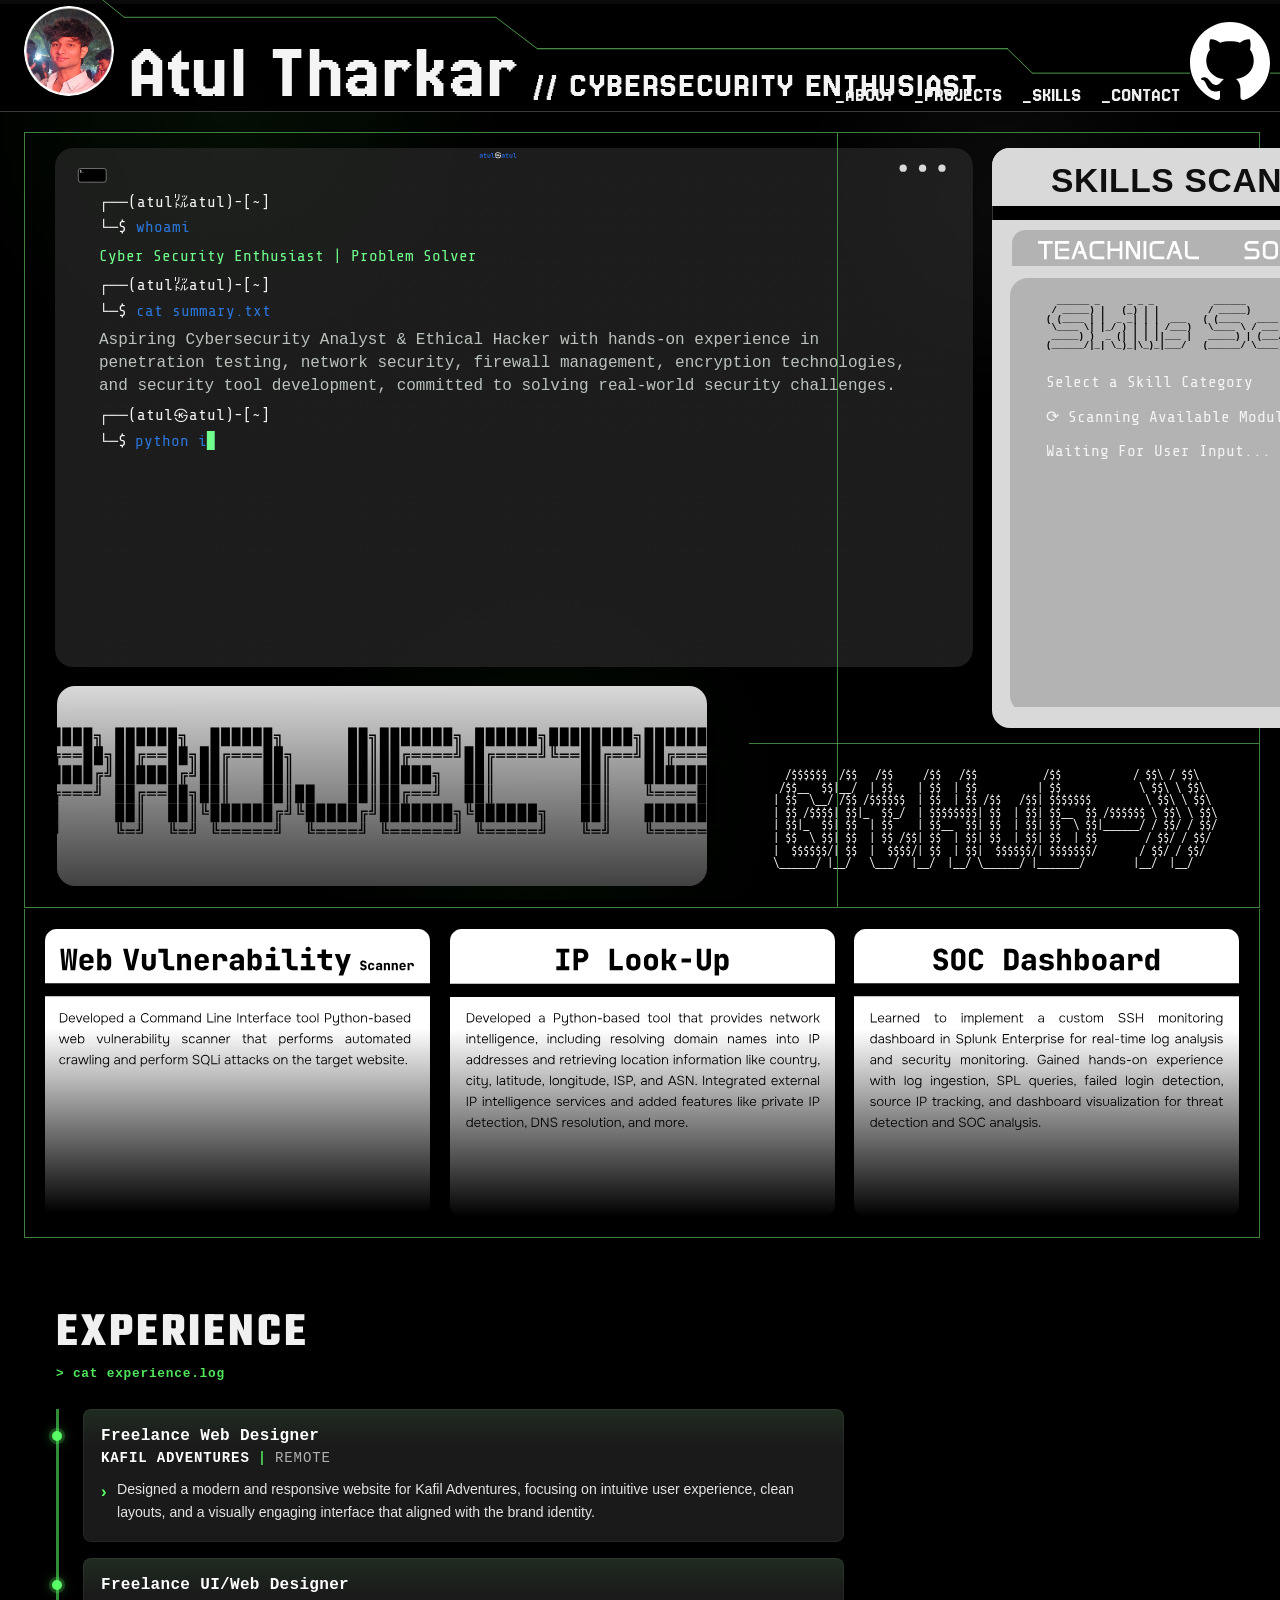
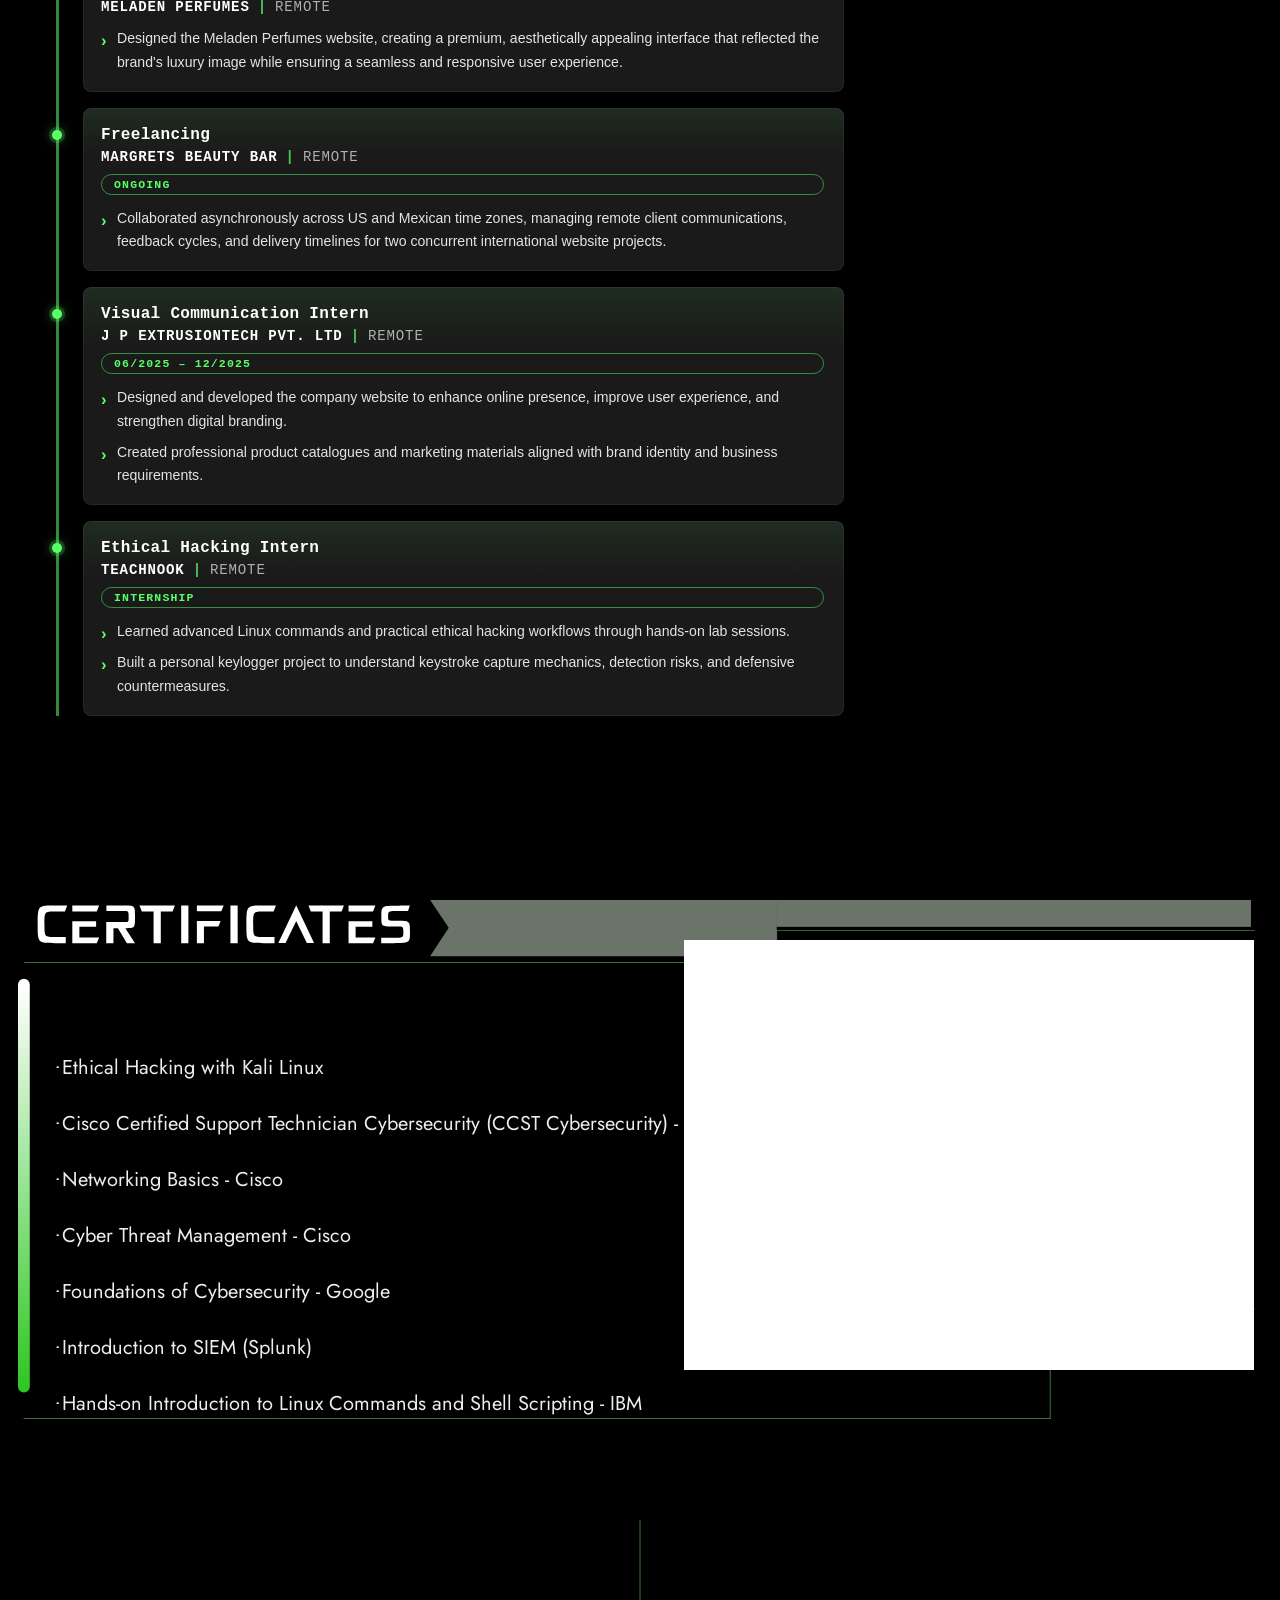
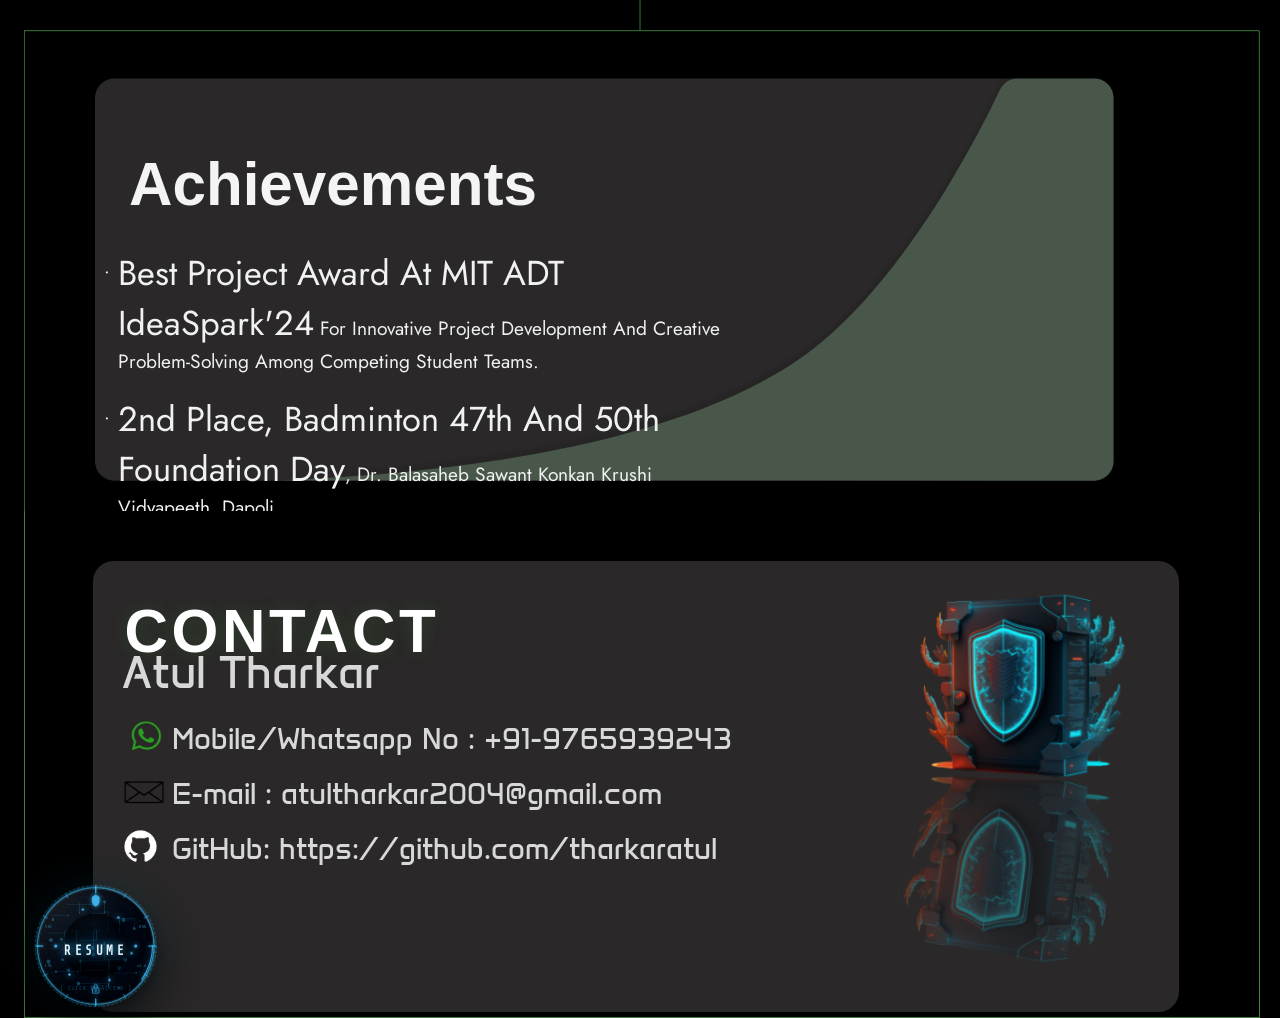
==== commit aa932bd5: "Added Experience" ====
--- a/desktop.html
+++ b/desktop.html
@@ -7,6 +7,7 @@
     <link href='https://fonts.googleapis.com/css?family=Kodchasan' rel='stylesheet'>
     <link href='https://fonts.googleapis.com/css?family=Anta' rel='stylesheet'>
     <title>Atul Tharkar | Portfolio</title>
+    <script src="./src/data/portfolio-data.js"></script>
     <link
       rel="stylesheet"
       href="https://fonts.googleapis.com/css2?family=Jersey+25&family=Major+Mono+Display&family=Share+Tech+Mono&family=Teko:wght@500;600;700&display=swap"
@@ -183,6 +184,17 @@
         </article>
       </section>
 
+      <!-- ── Experience Section ─────────────────────────────────────────── -->
+      <section class="desktop-experience-section reveal-up" id="experience" aria-label="Experience" data-reveal>
+        <div class="desktop-experience-inner">
+          <div class="desktop-experience-header">
+            <h2 class="desktop-experience-title">Experience</h2>
+            <p class="desktop-experience-prompt" aria-hidden="true">&gt; cat experience.log</p>
+          </div>
+          <ol class="desktop-experience-timeline" id="desktop-experience-list"></ol>
+        </div>
+      </section>
+
       <section class="certificates-section reveal-up" aria-labelledby="certificates-title" data-reveal data-parallax data-parallax-speed="0.018">
         <img src="./src/Group 12.svg" alt="" aria-hidden="true" class="certificates-frame" />
         <div class="certificates-copy">
@@ -576,6 +588,16 @@
         nodes.forEach(n=>{const d=Number(n.dataset.revealDelay||0);n.style.setProperty("--reveal-delay",`${d*1000}ms`);});
         const obs=new IntersectionObserver(es=>{es.forEach(e=>{if(e.isIntersecting){e.target.classList.add("is-visible");obs.unobserve(e.target);}});},{threshold:0.14,rootMargin:"0px 0px -12% 0px"});
         nodes.forEach(n=>obs.observe(n));
+        // Immediately reveal anything already in the viewport on load
+        requestAnimationFrame(() => {
+          nodes.forEach(n => {
+            const r = n.getBoundingClientRect();
+            if (r.top < window.innerHeight && r.bottom > 0) {
+              n.classList.add("is-visible");
+              obs.unobserve(n);
+            }
+          });
+        });
       };
 
       const initParallax = () => {
@@ -687,6 +709,30 @@
       /* ── Drag-to-scroll project cards ────────────────────────────── */
       (function(){const g=document.querySelector(".cards-grid");if(!g)return;let isD=false,sX=0,sL=0;g.addEventListener("mousedown",e=>{isD=true;g.classList.add("is-dragging");sX=e.pageX-g.offsetLeft;sL=g.scrollLeft;});g.addEventListener("mouseleave",()=>{isD=false;g.classList.remove("is-dragging");});g.addEventListener("mouseup",()=>{isD=false;g.classList.remove("is-dragging");});g.addEventListener("mousemove",e=>{if(!isD)return;e.preventDefault();g.scrollLeft=sL-(e.pageX-g.offsetLeft-sX)*1.4;});}());
 
+      /* ── Experience renderer ──────────────────────────────────── */
+      const renderExperience = () => {
+        const list = document.getElementById("desktop-experience-list");
+        if (!list) return;
+        const experiences = (window.PORTFOLIO?.experience) || [];
+        if (!experiences.length) return;
+        const esc = v => String(v||"").replaceAll("&","&amp;").replaceAll("<","&lt;").replaceAll(">","&gt;");
+        list.innerHTML = experiences.map(exp => `
+          <li class="desk-exp-card">
+            <div class="desk-exp-top">
+              <h3 class="desk-exp-role">${esc(exp.role)}</h3>
+              <div class="desk-exp-meta">
+                <span class="desk-exp-company">${esc(exp.company)}</span>
+                <span class="desk-exp-sep" aria-hidden="true">|</span>
+                <span class="desk-exp-location">${esc(exp.location)}</span>
+              </div>
+              ${exp.period ? `<span class="desk-exp-period">${esc(exp.period)}</span>` : ""}
+            </div>
+            <ul class="desk-exp-highlights">
+              ${(exp.highlights||[]).map(h=>`<li>${esc(h)}</li>`).join("")}
+            </ul>
+          </li>`).join("");
+      };
+
       /* ── Boot ────────────────────────────────────────────────────── */
       document.body.classList.add("page-ready");
       updateScrollProgress();
@@ -700,6 +746,7 @@
       renderScannerPlaceholder();
       runIntro();
       initResumeBubble();
+      renderExperience();
     </script>
   </body>
 </html>
--- a/style.css
+++ b/style.css
@@ -588,7 +588,7 @@
 }
 
 .container {
-  width: min(1920px,100vw);
+  width: min(1920px, 100vw);
   margin: 0 auto;
   padding-left: 24px;
   padding-right: 20px;
@@ -1219,7 +1219,7 @@
 }
 .skills-search:hover{
   transform: translateY(-2px) scale(1.02);
-  
+  filter: drop-shadow(0 0 10px rgba(255,255,255,0.18));
 }
 .skills-filter-button {
   position: relative;
@@ -1230,17 +1230,10 @@
   height: 100%;
   padding: 0;
   border: 0;
-  border-radius: 999px;
   background: transparent;
   cursor: pointer;
   font: inherit;
-  
-  transition:
-    transform 120ms cubic-bezier(0.22, 1, 0.36, 1),
-    filter 120ms cubic-bezier(0.22, 1, 0.36, 1),
-    box-shadow 120ms cubic-bezier(0.22, 1, 0.36, 1),
-    background-color 160ms ease;
-  will-change: transform;
+  transition: transform 220ms ease, filter 220ms ease;
 }
 
 .scanner-line{
@@ -1254,44 +1247,15 @@
   width: auto;
   height: 36px ;
   display: block;
-  transition:
-    transform 120ms cubic-bezier(0.22, 1, 0.36, 1),
-    filter 120ms cubic-bezier(0.22, 1, 0.36, 1),
-    opacity 120ms ease;
 }
 
 .skills-filter-button:hover {
-  transform: translateY(-1px) scale(1.015);
-}
-
-.skills-filter-button:hover img {
-  filter: brightness(1.02);
-}
-
-.skills-filter-button.is-pressed {
-  transform: translateY(4px) scale(0.995);
-}
-
-.skills-filter-button.is-demo-press {
-  transform: translateY(4px) scale(0.995);
-  transition-duration: 120ms;
-}
-
-.skills-filter-button.is-pressed img {
-  transform: translateY(1px);
-  filter: brightness(0.98);
-}
-
-.skills-filter-button.is-demo-press img {
-  transform: translateY(1px);
-  filter: brightness(0.99);
-  transition-duration: 120ms;
-}
-
-
-
-.skills-filter-button.is-active img {
-  filter: saturate(1.06) brightness(0.98);
+  transform: translateY(-2px) scale(1.02);
+  filter: drop-shadow(0 0 8px rgba(255,255,255,0.15));
+}
+
+.skills-filter-button.is-active {
+  filter: border right  ;
 }
 
 .skills-scanner-content {
@@ -1303,11 +1267,6 @@
   z-index: 1;
   padding: 20px 30px 24px 36px;
   overflow: hidden;
-}
-
-.skills-scanner-content.is-idle {
-  display: grid;
-  place-items: center;
 }
 
 .skills-scanner-bg {
@@ -1333,109 +1292,12 @@
   animation: ascii-drift 10s ease-in-out infinite;
 }
 
-.skills-scanner-content.is-idle .skills-scanner-ascii {
-  display: none;
-}
-
 .scanner-groups {
   position: relative;
   z-index: 1;
   bottom: 12px;
   display: grid;
   gap: 5px;
-}
-
-.skills-scanner-content.is-idle .scanner-groups {
-  width: 100%;
-  height: 100%;
-  bottom: 0;
-  place-items: center;
-}
-
-.scanner-placeholder {
-  display: grid;
-  justify-items: center;
-  gap: 14px;
-  width: min(100%, 320px);
-  text-align: center;
-  color: #111;
-}
-
-.scanner-placeholder-title {
-  margin: 0;
-  font-family: "Share Tech Mono", monospace;
-  font-size: clamp(1rem, 1.2vw, 1.22rem);
-  letter-spacing: 0.08em;
-  text-transform: uppercase;
-}
-
-.scanner-placeholder-loader {
-  position: relative;
-  display: grid;
-  place-items: center;
-  width: 104px;
-  height: 104px;
-  border-radius: 50%;
-}
-
-.scanner-placeholder-loader::before,
-.scanner-placeholder-loader::after {
-  content: "";
-  position: absolute;
-  inset: 0;
-  border-radius: 50%;
-}
-
-.scanner-placeholder-loader::before {
-  border: 1px solid rgba(20, 20, 20, 0.18);
-}
-
-.scanner-placeholder-loader::after {
-  inset: 8px;
-  border-top: 2px solid rgba(25, 25, 25, 0.72);
-  border-right: 2px solid rgba(25, 25, 25, 0.28);
-  border-bottom: 2px solid rgba(25, 25, 25, 0.14);
-  border-left: 2px solid rgba(25, 25, 25, 0.48);
-  animation: scanner-loader-spin 1.45s linear infinite;
-}
-
-.scanner-placeholder-core {
-  display: grid;
-  justify-items: center;
-  gap: 10px;
-}
-
-.scanner-placeholder-dots {
-  display: flex;
-  gap: 6px;
-}
-
-.scanner-placeholder-dots span {
-  width: 6px;
-  height: 6px;
-  border-radius: 50%;
-  background: rgba(20, 20, 20, 0.65);
-  animation: scanner-dot-pulse 1.2s ease-in-out infinite;
-}
-
-.scanner-placeholder-dots span:nth-child(2) {
-  animation-delay: 0.14s;
-}
-
-.scanner-placeholder-dots span:nth-child(3) {
-  animation-delay: 0.28s;
-}
-
-.scanner-placeholder-status,
-.scanner-placeholder-waiting {
-  margin: 0;
-  font-family: "Share Tech Mono", monospace;
-  font-size: 0.88rem;
-  line-height: 1.35;
-}
-
-.scanner-placeholder-waiting {
-  color: rgba(17, 17, 17, 0.72);
 }
 
 .scanner-group {
@@ -2391,29 +2253,6 @@
   }
 }
 
-@keyframes scanner-loader-spin {
-  from {
-    transform: rotate(0deg);
-  }
-
-  to {
-    transform: rotate(360deg);
-  }
-}
-
-@keyframes scanner-dot-pulse {
-  0%,
-  100% {
-    opacity: 0.35;
-    transform: scale(0.92);
-  }
-
-  50% {
-    opacity: 1;
-    transform: scale(1.08);
-  }
-}
-
 .whatsapp-icon{
   position: absolute;
   top: -8px;
@@ -2632,3 +2471,206 @@
     max-width: 220px;
   }
 }
+
+
+/* ═══════════════════════════════════════════════════════════════════
+   DESKTOP EXPERIENCE SECTION
+   Same visual language as the mobile experience cards
+   ═══════════════════════════════════════════════════════════════════ */
+
+.desktop-experience-section {
+  position: relative;
+  width: 100%;
+  max-width: 820px;
+  margin: 72px 0 0;        /* left-aligned — no auto margin */
+  padding: 0 0 56px 32px;
+  isolation: isolate;
+  filter: none !important;
+}
+
+/* Cards must always be fully visible */
+.desk-exp-card {
+  filter: none !important;
+  opacity: 1 !important;
+}
+
+.desktop-experience-inner {
+  position: relative;
+}
+
+.desktop-experience-header {
+  margin-bottom: 28px;
+}
+
+.desktop-experience-title {
+  margin: 0 0 8px;
+  font-family: "Teko", "Orbitron", "Trebuchet MS", sans-serif;
+  font-size: clamp(2rem, 4vw, 3rem);
+  font-weight: 700;
+  color: #f0f0f0;
+  letter-spacing: 0.06em;
+  text-transform: uppercase;
+  line-height: 1;
+}
+
+.desktop-experience-prompt {
+  margin: 0;
+  color: #59ff66;
+  font: 700 0.8rem "Courier New", Consolas, monospace;
+  letter-spacing: 0.06em;
+  opacity: 0.9;
+  animation: desk-exp-prompt-blink 2.4s ease-in-out infinite;
+}
+
+@keyframes desk-exp-prompt-blink {
+  0%, 100% { opacity: 0.9; }
+  50%       { opacity: 0.4; }
+}
+
+/* Timeline spine */
+.desktop-experience-timeline {
+  display: grid;
+  gap: 16px;
+  margin: 24px 0 0;
+  padding: 0 0 0 24px;
+  border-left: 3px solid rgba(89, 255, 102, 0.55);
+  list-style: none;
+}
+
+/* Card — always visible, no reveal animation needed */
+.desk-exp-card {
+  position: relative;
+  padding: 18px 20px 18px 18px;
+  border-radius: 8px;
+  background:
+    linear-gradient(180deg, rgba(89, 255, 102, 0.08) 0%, transparent 28%),
+    #1a1a1a;
+  box-shadow:
+    inset 0 0 0 1px rgba(255, 255, 255, 0.06),
+    0 4px 24px rgba(0, 0, 0, 0.35);
+  opacity: 1;
+  transition: box-shadow 300ms ease;
+  animation: desk-exp-in 520ms cubic-bezier(0.22, 1, 0.36, 1) both;
+}
+
+.desk-exp-card:nth-child(2) { animation-delay: 90ms; }
+.desk-exp-card:nth-child(3) { animation-delay: 180ms; }
+
+@keyframes desk-exp-in {
+  from { opacity: 0; transform: translateY(14px); }
+  to   { opacity: 1; transform: translateY(0); }
+}
+
+.desk-exp-card:hover {
+  box-shadow:
+    inset 0 0 0 1px rgba(89, 255, 102, 0.28),
+    0 4px 28px rgba(89, 255, 102, 0.1);
+}
+
+/* Green dot on timeline spine */
+.desk-exp-card::before {
+  content: "";
+  position: absolute;
+  left: -31px;
+  top: 22px;
+  width: 10px;
+  height: 10px;
+  border-radius: 50%;
+  background: #59ff66;
+  box-shadow: 0 0 0 3px rgba(89, 255, 102, 0.2), 0 0 12px rgba(89, 255, 102, 0.6);
+}
+
+.desk-exp-top {
+  display: grid;
+  gap: 5px;
+  margin-bottom: 12px;
+}
+
+/* Role — Courier, white, bold — same as mobile */
+.desk-exp-role {
+  margin: 0;
+  color: #fff;
+  font: 900 1rem "Courier New", Consolas, monospace;
+  letter-spacing: 0.02em;
+}
+
+/* Meta row — Elnath uppercase, matches mobile exactly */
+.desk-exp-meta {
+  display: flex;
+  flex-wrap: wrap;
+  align-items: center;
+  gap: 8px;
+  color: #d2d2d2;
+  font-family: "Elnath", "Courier New", sans-serif;
+  font-size: 0.88rem;
+  letter-spacing: 0.06em;
+  text-transform: uppercase;
+}
+
+.desk-exp-company {
+  color: #fff;
+  font-weight: 900;
+}
+
+.desk-exp-sep {
+  color: rgba(89, 255, 102, 0.75);
+  font-family: "Courier New", Consolas, monospace;
+  font-weight: 700;
+}
+
+.desk-exp-location {
+  color: #b0b0b0;
+}
+
+/* Period badge — pill shape, green border */
+.desk-exp-period {
+  display: inline-block;
+  margin-top: 4px;
+  padding: 3px 12px;
+  border: 1px solid rgba(89, 255, 102, 0.5);
+  border-radius: 999px;
+  color: #59ff66;
+  font: 700 0.72rem "Courier New", Consolas, monospace;
+  letter-spacing: 0.1em;
+  text-transform: uppercase;
+}
+
+/* Highlights list */
+.desk-exp-highlights {
+  margin: 0;
+  padding: 0;
+  list-style: none;
+  display: grid;
+  gap: 8px;
+}
+
+.desk-exp-highlights li {
+  position: relative;
+  padding-left: 16px;
+  color: #e4e4e4;
+  font: 400 0.88rem/1.65 Arial, sans-serif;
+}
+
+.desk-exp-highlights li::before {
+  content: "›";
+  position: absolute;
+  left: 0;
+  color: #59ff66;
+  font-weight: 700;
+  font-size: 1.05rem;
+  line-height: 1.65;
+}
+
+/* Responsive */
+@media (max-width: 1200px) {
+  .desktop-experience-section {
+    max-width: 100%;
+    padding: 0 40px 48px;
+  }
+}
+
+@media (max-width: 768px) {
+  .desktop-experience-section {
+    padding: 0 20px 36px;
+  }
+}
